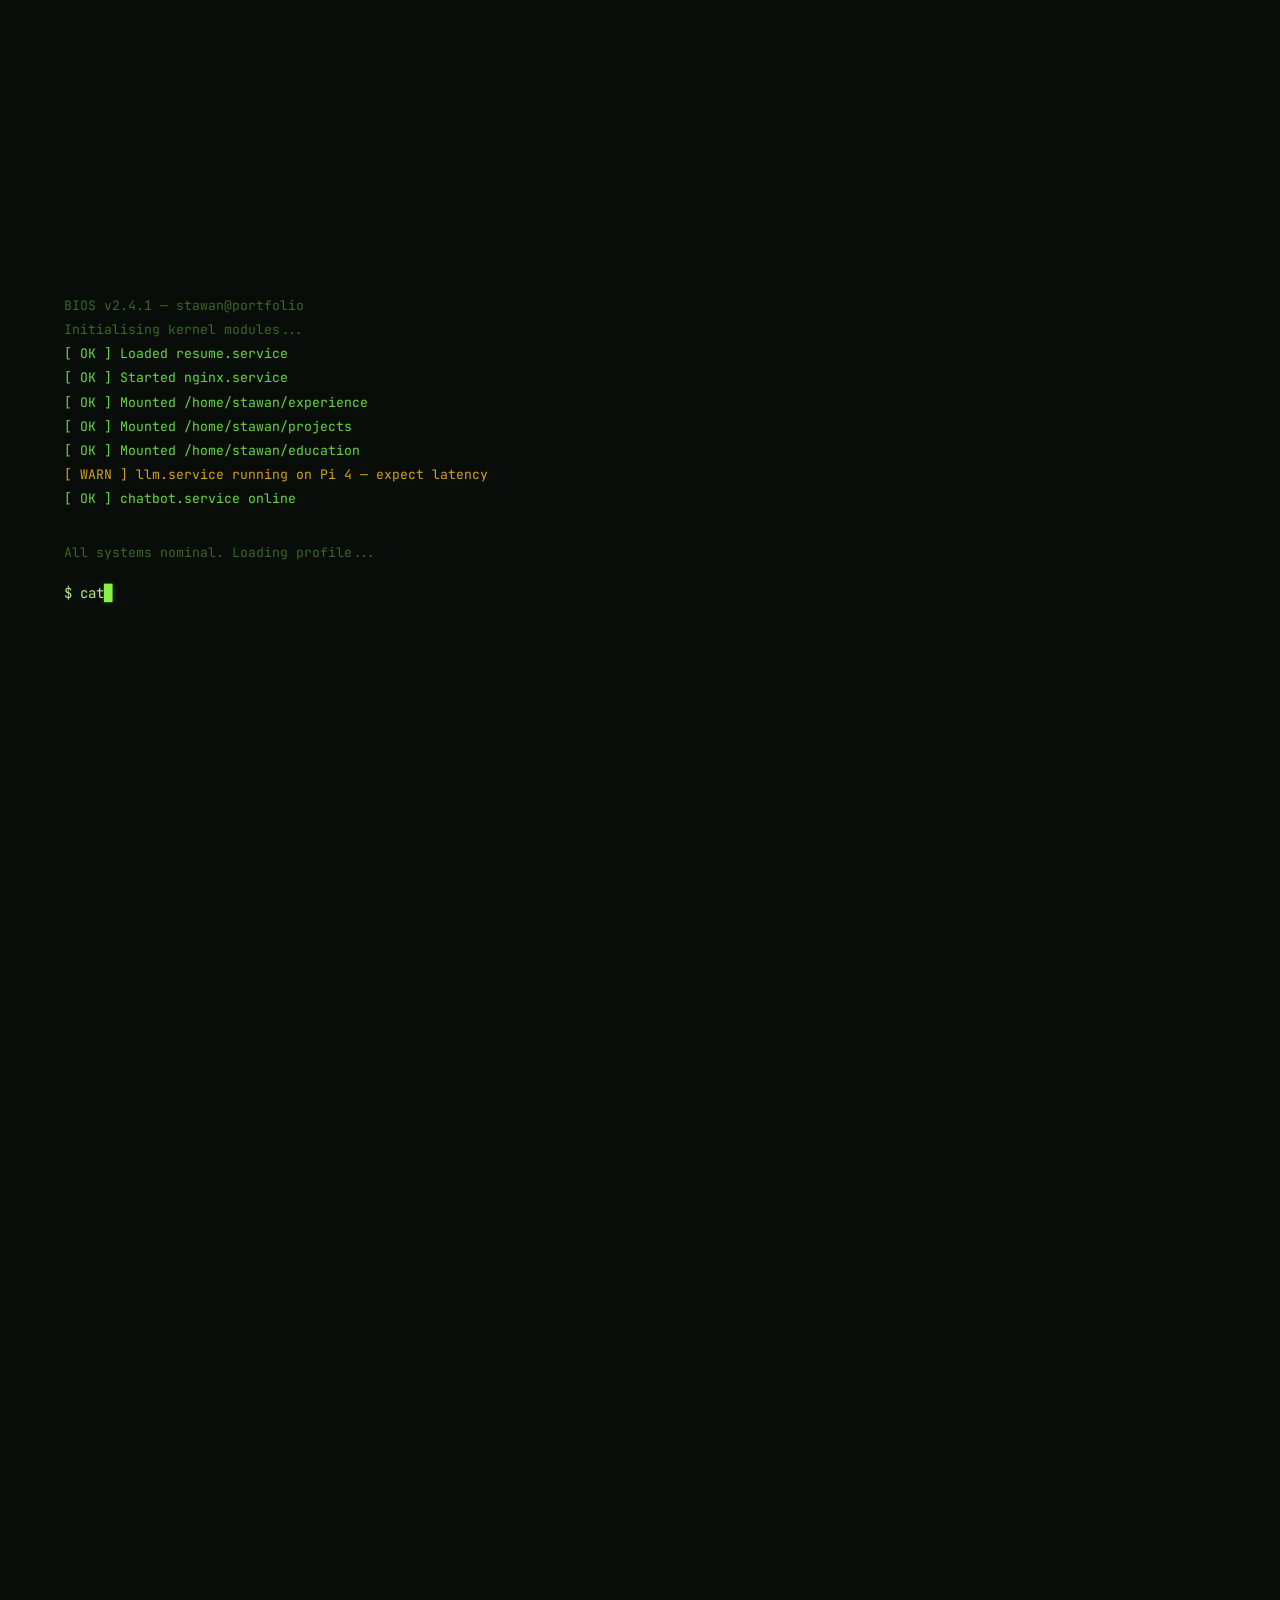
==== frontend/index.html @ a2d3ea99 "feat: re-add GitHub activity feed inside projects section" ====
<!DOCTYPE html>
<html lang="en">
  <head>
    <meta charset="UTF-8" />
    <meta name="viewport" content="width=device-width, initial-scale=1.0" />
    <title>Stawan Kulkarni - Automotive Software Engineer</title>
    <link rel="stylesheet" href="styles.css" />
    <link rel="icon" href="favicon.ico" sizes="32x32" />
    <link rel="icon" href="favicon.svg" type="image/svg+xml" />
    <script async src="https://www.googletagmanager.com/gtag/js?id=G-S8FDWEFYGB"></script>
    <script>
      window.dataLayer = window.dataLayer || [];
      function gtag(){dataLayer.push(arguments);}
      gtag('js', new Date());
      gtag('config', 'G-S8FDWEFYGB');
    </script>
  </head>
  <body>

    <div class="theme-toggle" onclick="toggleTheme()" title="Toggle theme">
      <span class="icon">☀️</span>
    </div>
    <div class="language-toggle">
      <button type="button" data-lang-btn="en" onclick="setLanguage('en')">EN</button>
      <span>|</span>
      <button type="button" data-lang-btn="de" onclick="setLanguage('de')">DE</button>
    </div>

    <!-- BOOT SEQUENCE OVERLAY -->
    <div class="boot-overlay" id="boot-overlay">
      <div class="boot-lines" id="boot-lines"></div>
      <div class="boot-prompt" id="boot-prompt"></div>
    </div>

    <!-- MAIN CONTENT — rendered by JS from JSON -->
    <div class="container" id="main-container" style="visibility:hidden"></div>

    <!-- CHATBOT -->
    <button class="chatbot-toggle" id="chatbot-toggle" onclick="toggleChat()" style="visibility:hidden"></button>
    <div class="chatbot" id="chatbot-panel">
      <div class="chatbot-header">
        <span id="chatbot-title"></span>
        <button class="chatbot-close" onclick="toggleChat()" title="Close">✕</button>
      </div>
      <div class="chatbot-messages" id="chat-messages"></div>
      <form id="chat-form">
        <input type="text" id="chat-input" autocomplete="off" required />
        <button type="submit" id="chat-submit">Send</button>
      </form>
      <div class="chatbot-footer" id="chatbot-footer"></div>
    </div>

    <script>
      // ── State ──────────────────────────────────────────────────────────────
      let currentLang = 'en'
      const cache = {}

      // ── Theme ──────────────────────────────────────────────────────────────
      function toggleTheme() {
        const html = document.documentElement
        const icon = document.querySelector(".theme-toggle .icon")
        const isDark = html.getAttribute("data-theme") === "dark"
        if (isDark) {
          html.removeAttribute("data-theme")
          icon.textContent = "🌙"
          localStorage.setItem("theme", "light")
        } else {
          html.setAttribute("data-theme", "dark")
          icon.textContent = "☀️"
          localStorage.setItem("theme", "dark")
        }
      }

      function loadTheme() {
        const saved = localStorage.getItem("theme")
        const icon  = document.querySelector(".theme-toggle .icon")
        if (saved === "light") {
          document.documentElement.removeAttribute("data-theme")
          icon.textContent = "🌙"
        } else {
          document.documentElement.setAttribute("data-theme", "dark")
          icon.textContent = "☀️"
        }
      }

      // ── JSON loader ────────────────────────────────────────────────────────
      async function loadData(lang) {
        if (cache[lang]) return cache[lang]
        try {
          const res = await fetch(`${lang}.json`)
          if (!res.ok) throw new Error(`HTTP ${res.status}`)
          const data = await res.json()
          cache[lang] = data
          return data
        } catch (err) {
          console.error(`Failed to load ${lang}.json:`, err)
          document.getElementById("main-container").innerHTML = `
            <div style="padding:2rem;font-family:monospace;color:#68d83e;">
              <p style="color:#d4a017;">[ ERROR ] failed to load ${lang}.json</p>
              <p style="opacity:0.6;margin-top:0.5rem;">${err.message}</p>
              <p style="opacity:0.5;margin-top:1rem;font-size:0.8rem;">
                Make sure en.json and de.json are in the same folder as index.html<br>
                and served via a web server (not opened as file://)
              </p>
            </div>`
          document.getElementById("main-container").style.visibility = ""
          document.getElementById("boot-overlay").style.display = "none"
          return null
        }
      }

      // ── Renderers ──────────────────────────────────────────────────────────
      function renderHeader(d) {
        const h = d.header
        return `
        <header class="header fade-in">
          <div class="uptime-line" id="uptime-line">${h.uptime} <span id="uptime-out"></span></div>
          <div class="avatar">
            <img src="photo.jpg" alt="${h.name}" />
          </div>
          <h1 class="name">${h.name}</h1>
          <p class="title">${h.title}</p>
          <p class="location">${h.location}</p>
          <div class="contact-links">
            <div class="contact-row contact-row--primary">
              <a href="mailto:${h.contact.email}" class="contact-link">mail: ${h.contact.email}</a>
              <a href="${h.contact.linkedin_url}" target="_blank" class="contact-link">${h.contact.linkedin_label}</a>
              <a href="${h.contact.github_url}" target="_blank" class="contact-link">${h.contact.github_label}</a>
            </div>
            <div class="contact-row contact-row--secondary">
              <a href="tel:${h.contact.phone_de.replace(/\s/g,'')}" class="contact-link">tel: ${h.contact.phone_de}</a>
              <a href="tel:${h.contact.phone_in.replace(/\s/g,'')}" class="contact-link">tel: ${h.contact.phone_in}</a>
            </div>
          </div>
        </header>`
      }

      function renderAbout(d) {
        const a = d.about
        return `
        <section class="section fade-in stagger-1">
          <h2 class="section-title">[ ${d.sections.about} ]</h2>
          <div class="card">
            <div class="about-lines">
              <div class="about-line"><span class="about-key">role</span><span class="about-val">${a.role}</span></div>
              <div class="about-line"><span class="about-key">stack</span><span class="about-val">${a.stack}</span></div>
              <div class="about-line"><span class="about-key">exp</span><span class="about-val">${a.exp}</span></div>
              <div class="about-line"><span class="about-key">currently</span><span class="about-val">${a.current}</span></div>
            </div>
          </div>
        </section>`
      }

      function renderExperience(d) {
        const cards = d.experience.map(job => `
          <div class="card">
            <div class="card-header">
              <h3 class="card-title">${job.title}</h3>
              <p class="card-subtitle">${job.company}</p>
            </div>
            <p class="card-meta">${job.period}</p>
            <ul class="card-bullets">
              ${job.bullets.map(b => `<li>${b}</li>`).join('\n')}
            </ul>
          </div>`).join('\n')
        return `
        <section class="section fade-in stagger-2">
          <h2 class="section-title">[ ${d.sections.experience} ]</h2>
          ${cards}
        </section>`
      }

      function renderProjects(d) {
        const cards = d.projects.map(p => {
          const links = p.links.map(l =>
            `<a href="${l.url}" class="project-link"${l.url.startsWith('http') ? ' target="_blank"' : ''}>${l.label}</a>`
          ).join('\n')
          return `
          <div class="card">
            <h3 class="card-title">${p.title}</h3>
            <p class="card-meta">${p.stack}</p>
            <p class="card-description">${p.description}</p>
            <div class="project-links">${links}</div>
          </div>`
        }).join('\n')
        return `
        <section class="section fade-in stagger-3">
          <h2 class="section-title">[ ${d.sections.projects} ]</h2>
          ${cards}
          <div class="gh-activity-inline">
            <div class="gh-activity-divider">── recent activity ──</div>
            <div class="gh-log" id="gh-log">
              <span class="gh-loading">fetching activity...</span>
            </div>
            <div class="gh-status-row">
              <span class="gh-status" id="gh-status"></span>
            </div>
          </div>
        </section>`
      }

      function renderSkills(d) {
        const groups = d.skills.map(g => `
          <div class="skill-group">
            <div class="skill-group-label">${g.group}</div>
            <div class="skills-grid">
              ${g.items.map(i => `<div class="skill-item">${i}</div>`).join('\n')}
            </div>
          </div>`).join('\n')
        return `
        <section class="section fade-in stagger-4">
          <h2 class="section-title">[ ${d.sections.skills} ]</h2>
          <div class="skills-groups">${groups}</div>
        </section>`
      }

      function renderEducation(d) {
        const cards = d.education.map(e => {
          const links = e.links.length
            ? `<div class="project-links">${e.links.map(l => `<a href="${l.url}" class="project-link">${l.label}</a>`).join('')}</div>`
            : ''
          return `
          <div class="card">
            <h3 class="card-title">${e.degree}</h3>
            <p class="card-subtitle">${e.school}</p>
            <p class="card-meta">${e.period}</p>
            <p class="card-description">${e.description}</p>
            ${links}
          </div>`
        }).join('\n')
        return `
        <section class="section fade-in stagger-5">
          <h2 class="section-title">[ ${d.sections.education} ]</h2>
          ${cards}
        </section>`
      }

      function renderEof() {
        return `
        <div class="eof-line fade-in stagger-5">
          <span>-- end of file --</span>
          <span class="eof-exit">[exit 0]</span>
        </div>`
      }

      function renderChatbot(d) {
        const cb = d.chatbot
        const toggle = document.getElementById("chatbot-toggle")
        toggle.innerHTML = `<span class="chatbot-toggle-label">${cb.toggle_label}</span>`
        document.getElementById("chatbot-title").textContent  = cb.header
        document.getElementById("chat-input").placeholder     = cb.placeholder
        document.getElementById("chatbot-footer").textContent = cb.footer
      }

      // ── Full render ────────────────────────────────────────────────────────
      function render(data) {
        document.getElementById("main-container").innerHTML = `
          ${renderHeader(data)}
          ${renderAbout(data)}
          ${renderExperience(data)}
          ${renderProjects(data)}
          ${renderSkills(data)}
          ${renderEducation(data)}
          ${renderEof()}
        `
        renderChatbot(data)
        updateLangButtons()
        startUptimeClock()
        loadGitHubActivity("stawank")
      }

      function startUptimeClock() {
        const el = document.getElementById("uptime-out")
        if (!el) return
        const start = Date.now()
        const fmt = (n) => String(n).padStart(2, "0")
        const tick = () => {
          const s = Math.floor((Date.now() - start) / 1000)
          const h = Math.floor(s / 3600)
          const m = Math.floor((s % 3600) / 60)
          const sec = s % 60
          const now = new Date()
          el.textContent = `${now.toLocaleTimeString()} up ${fmt(h)}:${fmt(m)}:${fmt(sec)}, load avg: 0.42`
        }
        tick()
        setInterval(tick, 1000)
      }

      // ── Language ───────────────────────────────────────────────────────────
      async function setLanguage(lang) {
        currentLang = lang
        localStorage.setItem("lang", lang)
        document.documentElement.setAttribute("lang", lang)
        const data = await loadData(lang)
        render(data)
      }

      function updateLangButtons() {
        document.querySelectorAll("[data-lang-btn]").forEach(btn => {
          btn.classList.toggle("active", btn.getAttribute("data-lang-btn") === currentLang)
        })
      }

      // ── Chatbot toggle ─────────────────────────────────────────────────────
      let chatOpen = false

      function toggleChat() {
        chatOpen = !chatOpen
        const panel  = document.getElementById("chatbot-panel")
        const toggle = document.getElementById("chatbot-toggle")
        panel.classList.toggle("chatbot-open", chatOpen)
        toggle.classList.toggle("chatbot-toggle-active", chatOpen)
        if (chatOpen) {
          toggle.classList.add("chatbot-toggle-seen")
          document.getElementById("chat-input").focus()
        }
      }

      // ── Chat streaming ─────────────────────────────────────────────────────
      async function sendStreamingMessage(question) {
        const container = document.getElementById("chat-messages")
        const submitBtn = document.getElementById("chat-submit")

        const userDiv = document.createElement("div")
        userDiv.className = "chat-message chat-message-user"
        userDiv.textContent = question
        container.appendChild(userDiv)

        submitBtn.disabled = true
        submitBtn.textContent = "..."

        const botDiv = document.createElement("div")
        botDiv.className = "chat-message chat-message-assistant"
        botDiv.textContent = "▍"
        container.appendChild(botDiv)
        container.scrollTop = container.scrollHeight

        try {
          const res = await fetch("/chat/stream", {
            method: "POST",
            headers: { "Content-Type": "application/json" },
            body: JSON.stringify({ question }),
          })
          if (!res.ok) throw new Error("Server error")

          const reader  = res.body.getReader()
          const decoder = new TextDecoder()
          let fullText  = ""

          while (true) {
            const { done, value } = await reader.read()
            if (done) break
            const lines = decoder.decode(value).split("\n")
            for (const line of lines) {
              if (!line.startsWith("data: ")) continue
              const data = line.slice(6).trim()
              if (data === "[DONE]") break
              try {
                const parsed = JSON.parse(data)
                fullText += parsed.token
                botDiv.textContent = fullText + "▍"
                container.scrollTop = container.scrollHeight
              } catch {}
            }
          }
          botDiv.textContent = fullText || "I don't have that information."
        } catch (err) {
          botDiv.textContent = "Could not reach the chatbot backend."
          console.error(err)
        }

        submitBtn.disabled = false
        submitBtn.textContent = "Send"
        container.scrollTop = container.scrollHeight
      }

      // ── GitHub Activity ────────────────────────────────────────────────────
      const GH_TYPE = {
        PushEvent:              { tag: "push",    label: "pushed"       },
        PullRequestEvent:       { tag: "pr",      label: "pull-request" },
        IssuesEvent:            { tag: "issue",   label: "issue"        },
        ForkEvent:              { tag: "fork",    label: "forked"       },
        WatchEvent:             { tag: "star",    label: "starred"      },
        CreateEvent:            { tag: "create",  label: "created"      },
        ReleaseEvent:           { tag: "release", label: "released"     },
        IssueCommentEvent:      { tag: "comment", label: "commented"    },
        PullRequestReviewEvent: { tag: "pr",      label: "reviewed-pr"  },
        DeleteEvent:            { tag: "delete",  label: "deleted"      },
      }

      function ghTimeAgo(iso) {
        const s = Math.floor((Date.now() - new Date(iso)) / 1000)
        if (s < 60)    return s + "s ago"
        if (s < 3600)  return Math.floor(s / 60) + "m ago"
        if (s < 86400) return Math.floor(s / 3600) + "h ago"
        return Math.floor(s / 86400) + "d ago"
      }

      function ghDescribe(e) {
        const t    = GH_TYPE[e.type] || { tag: "event", label: e.type.replace("Event", "").toLowerCase() }
        const repo = e.repo.name.split("/")[1]
        let detail = ""
        if (e.type === "PushEvent") {
          const n      = e.payload.commits?.length ?? 0
          const branch = e.payload.ref ? e.payload.ref.replace("refs/heads/", "") : ""
          const commits = n > 0 ? n + " commit" + (n !== 1 ? "s" : "") + " → " : ""
          detail = commits + (branch ? branch + " → " : "")
        } else if (e.type === "CreateEvent") {
          const ref = e.payload.ref || ""
          detail = (e.payload.ref_type || "") + (ref ? " " + ref : "") + " → "
        } else if (e.type === "ForkEvent") {
          detail = "from → "
        } else {
          detail = "→ "
        }
        return { tag: t.tag, label: t.label, detail, repo }
      }

      async function loadGitHubActivity(username) {
        const log    = document.getElementById("gh-log")
        const status = document.getElementById("gh-status")
        if (!log) return

        if (location.protocol === "file:") {
          log.innerHTML = `<div class="gh-line"><span class="gh-ts">[ local ]</span><span class="gh-badge gh-badge--event">info</span><span class="gh-detail">serve via <span class="gh-repo">http://</span> to load live activity</span></div>`
          if (status) status.textContent = "unavailable on file://"
          return
        }

        try {
          const res = await fetch(
            `https://api.github.com/users/${username}/events/public?per_page=10`,
            { headers: { Accept: "application/vnd.github+json" } }
          )
          if (!res.ok) throw new Error("HTTP " + res.status)
          const events = await res.json()
          const top5   = Array.isArray(events) ? events.slice(0, 5) : []

          if (!top5.length) {
            log.innerHTML = `<span class="gh-loading">no public events found</span>`
            return
          }

          log.innerHTML = top5.map(e => {
            const { tag, label, detail, repo } = ghDescribe(e)
            return `<div class="gh-line">
              <span class="gh-ts">[ ${ghTimeAgo(e.created_at)} ]</span>
              <span class="gh-badge gh-badge--${tag}">${label}</span>
              <span class="gh-detail">${detail}<span class="gh-repo">${repo}</span></span>
            </div>`
          }).join("")

          if (status) {
            const now = new Date()
            status.textContent = "synced at " + now.toLocaleTimeString([], { hour: "2-digit", minute: "2-digit" })
          }
        } catch (err) {
          if (log) log.innerHTML = `<span class="gh-loading">could not load — ${err.message}</span>`
        }

        setTimeout(() => loadGitHubActivity(username), 3 * 60 * 1000)
      }

      // ── Boot sequence ──────────────────────────────────────────────────────
      function runBootSequence(bootData) {
        if (sessionStorage.getItem("booted")) {
          document.getElementById("boot-overlay").style.display = "none"
          document.getElementById("main-container").style.visibility = ""
          document.getElementById("chatbot-toggle").style.visibility = ""
          return
        }

        const overlay  = document.getElementById("boot-overlay")
        const linesEl  = document.getElementById("boot-lines")
        const promptEl = document.getElementById("boot-prompt")

        bootData.lines.forEach(({ text, color }, i) => {
          setTimeout(() => {
            if (text === "") { linesEl.appendChild(document.createElement("br")); return }
            const line = document.createElement("div")
            line.className = `boot-line boot-line--${color}`
            line.textContent = text
            linesEl.appendChild(line)
            overlay.scrollTop = overlay.scrollHeight
          }, i * 160)
        })

        const promptDelay = bootData.lines.length * 160 + 200
        setTimeout(() => {
          let i = 0
          const prompt = bootData.prompt
          promptEl.textContent = ""
          const cursor = document.createElement("span")
          cursor.className = "boot-cursor"
          cursor.textContent = "█"
          promptEl.appendChild(cursor)

          const type = () => {
            if (i < prompt.length) {
              cursor.before(prompt[i])
              i++
              setTimeout(type, 45)
            } else {
              setTimeout(() => {
                overlay.classList.add("boot-overlay--done")
                setTimeout(() => {
                  overlay.style.display = "none"
                  document.getElementById("main-container").style.visibility = ""
                  document.getElementById("chatbot-toggle").style.visibility = ""
                  sessionStorage.setItem("booted", "1")
                }, 600)
              }, 400)
            }
          }
          type()
        }, promptDelay)
      }

      // ── Init ───────────────────────────────────────────────────────────────
      document.addEventListener("DOMContentLoaded", async () => {
        loadTheme()

        const lang = localStorage.getItem("lang") || "en"
        currentLang = lang
        document.documentElement.setAttribute("lang", lang)

        const data = await loadData(lang)
        if (!data) return
        render(data)

        const form  = document.getElementById("chat-form")
        const input = document.getElementById("chat-input")
        if (form && input) {
          form.addEventListener("submit", async e => {
            e.preventDefault()
            const q = input.value.trim()
            if (!q) return
            input.value = ""
            await sendStreamingMessage(q)
          })
        }

        runBootSequence(data.boot)
      })
    </script>
  </body>
</html>
---- frontend/styles.css ----
@import url("https://fonts.googleapis.com/css2?family=JetBrains+Mono:ital,wght@0,300;0,400;0,500;0,600;0,700;1,400&display=swap");

* { margin: 0; padding: 0; box-sizing: border-box; }

:root {
  --bg:           #f4f5f0;
  --bg-raised:    #ffffff;
  --bg-sunken:    #eaebe5;
  --bg-chrome:    #ddddd5;
  --text-hi:      #181810;
  --text-md:      #383828;
  --text-lo:      #808068;
  --border:       #ccccbc;
  --border-hi:    #9a9a88;
  --green:        #2a6e2a;
  --green-dim:    #3a8a3a;
  --green-bg:     rgba(42,110,42,0.07);
  --cursor:       #2a6e2a;
  --prompt:       #2a6e2a;
  --shadow-sm:    0 1px 4px rgba(0,0,0,0.08);
  --shadow-md:    0 4px 24px rgba(0,0,0,0.11);
  --t:            all 0.25s ease;
  --scanline:     rgba(0,0,0,0.02);
}

[data-theme="dark"] {
  --bg:           #090d09;
  --bg-raised:    #0e140e;
  --bg-sunken:    #060a06;
  --bg-chrome:    #040804;
  --text-hi:      #b8e890;
  --text-md:      #78b855;
  --text-lo:      #386825;
  --border:       #183016;
  --border-hi:    #2c5025;
  --green:        #68d83e;
  --green-dim:    #48a828;
  --green-bg:     rgba(104,216,62,0.07);
  --cursor:       #86f045;
  --prompt:       #68d83e;
  --shadow-sm:    0 1px 4px rgba(0,0,0,0.7);
  --shadow-md:    0 4px 32px rgba(0,0,0,0.9);
  --scanline:     rgba(0,0,0,0.2);
}

@keyframes blink   { 0%,49%{opacity:1} 50%,100%{opacity:0} }
@keyframes fadeUp  { from{opacity:0;transform:translateY(10px)} to{opacity:1;transform:translateY(0)} }
@keyframes flicker {
  0%,100%{opacity:1}
  92%{opacity:1} 93%{opacity:.97} 94%{opacity:1}
  97%{opacity:.98} 98%{opacity:1}
}

html { scroll-behavior: smooth; }

body {
  font-family: "JetBrains Mono", "Courier New", monospace;
  background: var(--bg);
  color: var(--text-hi);
  font-size: 15px;
  line-height: 1.75;
  min-height: 100vh;
  transition: background 0.3s ease, color 0.3s ease;
}

[data-theme="dark"] body { animation: flicker 12s infinite; }

[data-theme="dark"] h1, [data-theme="dark"] h2, [data-theme="dark"] h3,
[data-theme="dark"] p, [data-theme="dark"] a, [data-theme="dark"] span,
[data-theme="dark"] button, [data-theme="dark"] label, [data-theme="dark"] small,
[data-theme="dark"] .name, [data-theme="dark"] .title, [data-theme="dark"] .location,
[data-theme="dark"] .card-title, [data-theme="dark"] .card-subtitle,
[data-theme="dark"] .card-meta, [data-theme="dark"] .card-description,
[data-theme="dark"] .about-text, [data-theme="dark"] .section-title,
[data-theme="dark"] .contact-link, [data-theme="dark"] .skill-item,
[data-theme="dark"] .project-link, [data-theme="dark"] .chat-message,
[data-theme="dark"] #chat-input {
  text-shadow: 0 0 8px rgba(104,216,62,0.2);
}

body::before {
  content: "";
  position: fixed;
  inset: 0;
  background: repeating-linear-gradient(
    0deg,
    var(--scanline) 0px,
    var(--scanline) 1px,
    transparent 1px,
    transparent 4px
  );
  pointer-events: none;
  z-index: 1;
  animation: flicker 8s infinite;
}

.container {
  max-width: 760px;
  margin: 2rem auto;
  padding: 0;
  border: 1px solid var(--border-hi);
  border-radius: 8px;
  overflow: hidden;
  box-shadow: var(--shadow-md), 0 0 0 1px var(--border), 0 0 60px rgba(168,192,96,0.05);
  position: relative;
  z-index: 1;
}

[data-theme="dark"] .container {
  box-shadow: var(--shadow-md), 0 0 0 1px var(--border), 0 0 60px rgba(106,216,64,0.06);
}

.container::before {
  content: "● ● ●   stawan@portfolio: ~/resume";
  display: block;
  background: var(--bg-chrome);
  color: var(--text-lo);
  font-size: 0.72rem;
  letter-spacing: 0.08em;
  padding: 0.55rem 1rem;
  border-bottom: 1px solid var(--border);
  text-align: center;
}

.container > * {
  padding: 2.25rem 2.5rem;
}

.theme-toggle {
  position: fixed;
  top: 1.25rem;
  right: 1.25rem;
  background: var(--bg-raised);
  border: 1px solid var(--border);
  border-radius: 4px;
  width: 36px;
  height: 36px;
  display: flex;
  align-items: center;
  justify-content: center;
  cursor: pointer;
  z-index: 10000;
  opacity: 0.75;
  transition: opacity 0.2s, border-color 0.2s;
  box-shadow: var(--shadow-sm);
}
.theme-toggle:hover { opacity: 1; border-color: var(--green); }
.theme-toggle .icon { font-size: 14px; }

.language-toggle {
  position: fixed;
  top: 4rem;
  right: 1.25rem;
  background: var(--bg-raised);
  border: 1px solid var(--border);
  border-radius: 4px;
  height: 36px;
  padding: 0 0.6rem;
  display: flex;
  align-items: center;
  gap: 0.25rem;
  z-index: 10000;
  box-shadow: var(--shadow-sm);
}
.language-toggle button {
  font-family: "JetBrains Mono", monospace;
  font-size: 0.72rem;
  font-weight: 600;
  letter-spacing: 0.1em;
  border: none;
  background: transparent;
  color: var(--text-lo);
  cursor: pointer;
  transition: color 0.15s;
  padding: 0 0.1rem;
}
.language-toggle button.active { color: var(--green); }
.language-toggle button:hover:not(.active) { color: var(--text-md); }
.language-toggle span { color: var(--border-hi); font-size: 0.65rem; }

.uptime-line {
  font-size: 0.7rem;
  color: var(--text-lo);
  letter-spacing: 0.04em;
  margin-bottom: 1.5rem;
  width: 100%;
  text-align: left;
  opacity: 0.7;
}
#uptime-out {
  color: var(--green);
  opacity: 0.8;
}

.header {
  margin-bottom: 2.5rem;
  display: flex;
  flex-direction: column;
  align-items: center;
  text-align: center;
}

.avatar {
  width: 96px;
  height: 96px;
  border-radius: 50%;
  border: 1px solid var(--border-hi);
  overflow: hidden;
  margin-bottom: 1.25rem;
  background: var(--bg-sunken);
  transition: border-color 0.2s, box-shadow 0.2s;
  position: relative;
  z-index: 10;
  isolation: isolate;
}
.avatar img {
  width: 100%; height: 100%;
  object-fit: cover; display: block;
  filter: none;
  position: relative;
  z-index: 10;
}
.avatar:hover { border-color: var(--green); box-shadow: 0 0 16px rgba(168,192,96,0.25); }
[data-theme="dark"] .avatar:hover { box-shadow: 0 0 16px rgba(106,216,64,0.3); }

.name {
  font-size: 1.1rem;
  font-weight: 500;
  color: var(--text-hi);
  letter-spacing: 0.03em;
  margin-bottom: 0.3rem;
  line-height: 1.4;
}
.name::after {
  content: "█";
  color: var(--cursor);
  font-size: 0.95rem;
  margin-left: 3px;
  vertical-align: middle;
  animation: blink 1s step-end infinite;
}

.title {
  font-size: 0.78rem;
  font-weight: 400;
  color: var(--green);
  letter-spacing: 0.05em;
  margin-bottom: 0.3rem;
  opacity: 0.8;
}
.title::before { content: "// "; opacity: 0.5; }

.location {
  font-size: 0.75rem;
  color: var(--text-lo);
  margin-bottom: 1.4rem;
  letter-spacing: 0.05em;
}
.location::before { content: "> "; color: var(--prompt); }

.eof-line {
  display: flex;
  justify-content: space-between;
  align-items: center;
  padding: 0.6rem 0 0.25rem 0;
  font-size: 0.68rem;
  color: var(--text-lo);
  letter-spacing: 0.08em;
  opacity: 0.5;
  font-family: "JetBrains Mono", monospace;
}
.eof-exit { color: var(--green); opacity: 0.7; }

.contact-links {
  display: flex;
  flex-direction: column;
  gap: 0.4rem;
  align-items: center;
}

.contact-row {
  display: flex;
  flex-wrap: wrap;
  justify-content: center;
  gap: 0.4rem;
}

.contact-row--secondary .contact-link {
  opacity: 0.65;
  font-size: 0.7rem;
}
.contact-row--secondary .contact-link:hover { opacity: 1; }

.contact-link {
  font-size: 0.75rem;
  color: var(--text-md);
  text-decoration: none;
  padding: 0.25rem 0.65rem;
  border: 1px solid var(--border-hi);
  border-radius: 2px;
  background: var(--bg-sunken);
  display: inline-flex;
  align-items: center;
  gap: 0.3rem;
  transition: var(--t);
  letter-spacing: 0.03em;
}
.contact-link:hover {
  border-color: var(--green);
  color: var(--green);
  background: var(--green-bg);
}

.section { margin-bottom: 3rem; }

.section-title {
  font-size: 0.78rem;
  font-weight: 600;
  letter-spacing: 0.04em;
  color: var(--green);
  margin-bottom: 1.25rem;
  display: flex;
  align-items: center;
  gap: 0.4rem;
  padding: 0.35rem 0;
  border-bottom: 1px solid var(--border);
  text-shadow: 0 0 10px rgba(168,192,96,0.35);
}
.section-title::before {
  content: "[";
  color: var(--text-lo);
  font-weight: 400;
  font-size: 0.82rem;
}
.section-title::after {
  content: "]";
  color: var(--text-lo);
  font-weight: 400;
  font-size: 0.82rem;
}

.card {
  background: var(--bg-raised);
  border: 1px solid var(--border);
  border-left: 2px solid var(--border);
  border-radius: 2px;
  padding: 1.1rem 1.25rem;
  margin-bottom: 1rem;
  transition: var(--t);
  position: relative;
}
.card:hover {
  border-left-color: var(--green);
  background: color-mix(in srgb, var(--green-bg) 50%, var(--bg-raised));
}

.card-header { margin-bottom: 0.5rem; }

.card-title {
  font-size: 1rem;
  font-weight: 700;
  color: var(--text-hi);
  margin-bottom: 0.2rem;
  letter-spacing: 0.01em;
}

.card-subtitle {
  font-size: 0.78rem;
  color: var(--text-lo);
  margin-bottom: 0;
  font-style: normal;
  letter-spacing: 0.03em;
  opacity: 0.8;
}

.card-meta {
  font-size: 0.68rem;
  color: var(--text-lo);
  letter-spacing: 0.08em;
  margin-bottom: 0.75rem;
  opacity: 0.6;
}
.card-meta::before { content: "[ "; }
.card-meta::after  { content: " ]"; }

.card-description {
  font-size: 0.85rem;
  color: var(--text-md);
  line-height: 1.8;
}

.card-bullets {
  list-style: none;
  padding: 0;
  margin: 0.5rem 0 0 0;
  display: flex;
  flex-direction: column;
  gap: 0.65rem;
}
.card-bullets li {
  position: relative;
  padding-left: 1.4rem;
  font-size: 0.85rem;
  line-height: 1.65;
  color: var(--text-md);
}
.card-bullets li::before {
  content: ">";
  position: absolute;
  left: 0;
  color: var(--green);
  font-weight: 600;
  font-size: 0.8rem;
}

.skills-groups {
  display: flex;
  flex-direction: column;
  gap: 1.5rem;
}

.skill-group-label {
  font-family: "JetBrains Mono", monospace;
  font-size: 0.7rem;
  color: var(--text-lo);
  letter-spacing: 0.12em;
  margin-bottom: 0.4rem;
  opacity: 0.8;
}

.skills-grid {
  display: flex;
  flex-wrap: wrap;
  gap: 0.25rem 1.25rem;
}

.skill-item {
  font-size: 0.82rem;
  color: var(--text-md);
  background: none;
  border: none;
  border-radius: 0;
  padding: 0;
  display: inline-flex;
  align-items: center;
  gap: 0.3rem;
  cursor: default;
  transition: color 0.15s;
  letter-spacing: 0.03em;
}
.skill-item::before {
  content: "$";
  color: var(--prompt);
  font-size: 0.72rem;
  flex-shrink: 0;
  opacity: 0.6;
}
.skill-item:hover { color: var(--green); }

.project-links { display: flex; gap: 0.4rem; margin-top: 0.65rem; flex-wrap: wrap; }
.project-link {
  font-size: 0.72rem;
  letter-spacing: 0.1em;
  color: var(--green);
  border: 1px solid var(--green-dim);
  border-radius: 2px;
  padding: 0.15rem 0.55rem;
  text-decoration: none;
  transition: var(--t);
  display: inline-flex;
  align-items: center;
  gap: 0.2rem;
}
.project-link:hover {
  background: var(--green);
  color: var(--bg);
  text-shadow: none;
}

.about-lines {
  display: flex;
  flex-direction: column;
  gap: 0.6rem;
}

.about-line {
  display: flex;
  align-items: baseline;
  gap: 0;
  font-size: 0.85rem;
  line-height: 1.6;
}

.about-line::before {
  content: ">";
  color: var(--prompt);
  font-weight: 600;
  margin-right: 0.75rem;
  flex-shrink: 0;
}

.about-key {
  color: var(--text-lo);
  min-width: 6rem;
  flex-shrink: 0;
  letter-spacing: 0.04em;
}

.about-key::after {
  content: ":";
  margin-right: 0.75rem;
  opacity: 0.5;
}

.about-val {
  color: var(--text-md);
  line-height: 1.6;
}

.chatbot-toggle {
  position: fixed;
  bottom: 1.5rem;
  right: 1.5rem;
  z-index: 1000;
  display: flex;
  align-items: center;
  gap: 0.4rem;
  padding: 0.45rem 0.85rem;
  background: var(--bg-raised);
  color: var(--green);
  border: 1px solid var(--green);
  border-radius: 2px;
  font-family: "JetBrains Mono", monospace;
  font-size: 0.72rem;
  font-weight: 600;
  letter-spacing: 0.1em;
  cursor: pointer;
  box-shadow: 0 0 12px rgba(104,216,62,0.15), var(--shadow-sm);
  transition: background 0.15s ease, box-shadow 0.15s ease, color 0.15s ease;
}
.chatbot-toggle::before {
  content: "$";
  color: var(--prompt);
  font-size: 0.78rem;
  opacity: 0.8;
}
.chatbot-toggle:hover {
  background: var(--green);
  color: var(--bg);
  box-shadow: 0 0 20px rgba(104,216,62,0.3);
}
.chatbot-toggle:hover::before { color: var(--bg); }
.chatbot-toggle-active {
  background: var(--green-bg);
  color: var(--green);
}
.chatbot-toggle-icon { display: none; }
.chatbot-toggle-ping { display: none; }

.chatbot {
  position: fixed;
  right: 1.5rem;
  bottom: calc(52px + 1.5rem + 0.75rem);
  width: 320px;
  max-height: 52vh;
  display: flex;
  flex-direction: column;
  background: var(--bg-raised);
  border: 1px solid var(--border-hi);
  border-radius: 8px;
  box-shadow: var(--shadow-md), 0 0 30px rgba(168,192,96,0.06);
  overflow: hidden;
  z-index: 999;
  opacity: 0;
  pointer-events: none;
  transform: translateY(12px) scale(0.97);
  transition: opacity 0.22s ease, transform 0.22s ease;
}
[data-theme="dark"] .chatbot {
  box-shadow: var(--shadow-md), 0 0 30px rgba(106,216,64,0.07);
}
.chatbot.chatbot-open {
  opacity: 1;
  pointer-events: auto;
  transform: translateY(0) scale(1);
}

.chatbot-header {
  padding: 0.45rem 0.6rem 0.45rem 0.75rem;
  background: var(--bg-chrome);
  border-bottom: 1px solid var(--border);
  font-size: 0.7rem;
  font-weight: 500;
  color: var(--text-lo);
  letter-spacing: 0.08em;
  display: flex;
  align-items: center;
  justify-content: space-between;
  gap: 0.5rem;
}
.chatbot-header::before { content: "› "; color: var(--green); font-weight: 700; }

.chatbot-close {
  background: transparent;
  border: none;
  color: var(--text-lo);
  font-size: 0.75rem;
  cursor: pointer;
  padding: 0 0.2rem;
  line-height: 1;
  transition: color 0.15s;
  font-family: "JetBrains Mono", monospace;
  flex-shrink: 0;
}
.chatbot-close:hover { color: var(--text-hi); }

.chatbot-messages {
  flex: 1;
  padding: 0.6rem;
  overflow-y: auto;
  background: var(--bg-sunken);
}
.chatbot-messages::-webkit-scrollbar { width: 3px; }
.chatbot-messages::-webkit-scrollbar-thumb { background: var(--border-hi); }

.chat-message {
  font-size: 0.8rem;
  padding: 0.3rem 0;
  margin-bottom: 0.5rem;
  max-width: 100%;
  word-wrap: break-word;
  line-height: 1.6;
}
.chat-message-user { color: var(--green); }
.chat-message-user::before { content: "you › "; color: var(--prompt); font-weight: 700; }
.chat-message-assistant {
  color: var(--text-md);
  padding-left: 0.5rem;
  border-left: 1px solid var(--border-hi);
}
.chat-message-assistant::before { content: "sys › "; color: var(--text-lo); font-weight: 600; }

#chat-form {
  display: flex;
  padding: 0.4rem 0.6rem;
  border-top: 1px solid var(--border);
  background: var(--bg-raised);
  gap: 0.3rem;
  align-items: center;
}
#chat-form::before { content: "$"; font-size: 0.85rem; color: var(--prompt); flex-shrink: 0; }

#chat-input {
  flex: 1;
  border: none;
  padding: 0.15rem 0.25rem;
  font-size: 0.78rem;
  background: transparent;
  color: var(--text-hi);
  font-family: "JetBrains Mono", monospace;
  outline: none;
  caret-color: var(--cursor);
}
#chat-input::placeholder { color: var(--text-lo); opacity: 0.5; }

#chat-form button {
  font-family: "JetBrains Mono", monospace;
  font-size: 0.68rem;
  font-weight: 700;
  letter-spacing: 0.1em;
  border: 1px solid var(--border-hi);
  border-radius: 2px;
  padding: 0.15rem 0.5rem;
  background: transparent;
  color: var(--text-lo);
  cursor: pointer;
  transition: var(--t);
  text-transform: uppercase;
}
#chat-form button:hover { border-color: var(--green); color: var(--green); }

.chatbot-footer {
  padding: 0.2rem 0.75rem;
  font-size: 0.6rem;
  color: var(--text-lo);
  opacity: 0.5;
  letter-spacing: 0.06em;
  border-top: 1px solid var(--border);
  background: var(--bg-chrome);
  text-align: center;
}

.boot-overlay {
  position: fixed;
  inset: 0;
  background: var(--bg);
  z-index: 99999;
  display: flex;
  flex-direction: column;
  justify-content: center;
  padding: 3rem 4rem;
  overflow: hidden;
  transition: opacity 0.6s ease;
}

.boot-overlay--done {
  opacity: 0;
  pointer-events: none;
}

.boot-lines {
  display: flex;
  flex-direction: column;
  gap: 0.2rem;
  margin-bottom: 0.6rem;
}

.boot-line {
  font-family: "JetBrains Mono", monospace;
  font-size: 0.82rem;
  line-height: 1.6;
  opacity: 0;
  animation: bootFadeIn 0.15s ease forwards;
}

.boot-line--lo   { color: var(--text-lo); }
.boot-line--ok   { color: var(--green); }
.boot-line--warn { color: #b8860b; }
[data-theme="dark"] .boot-line--warn { color: #d4a017; }

.boot-prompt {
  font-family: "JetBrains Mono", monospace;
  font-size: 0.88rem;
  color: var(--text-hi);
  margin-top: 0.5rem;
  min-height: 1.4rem;
}

.boot-cursor {
  color: var(--cursor);
  animation: blink 1s step-end infinite;
  font-size: 0.88rem;
}

@keyframes bootFadeIn {
  from { opacity: 0; transform: translateX(-4px); }
  to   { opacity: 1; transform: translateX(0); }
}

.fade-in { opacity: 0; animation: fadeUp 0.4s ease-out forwards; }
.stagger-1 { animation-delay: 0.06s; }
.stagger-2 { animation-delay: 0.13s; }
.stagger-3 { animation-delay: 0.21s; }
.stagger-4 { animation-delay: 0.29s; }
.stagger-5 { animation-delay: 0.37s; }

::-webkit-scrollbar { width: 4px; }
::-webkit-scrollbar-track { background: transparent; }
::-webkit-scrollbar-thumb { background: var(--border-hi); }
::-webkit-scrollbar-thumb:hover { background: var(--green); }
::selection { background: var(--green); color: var(--bg); text-shadow: none; }

/* ════════════════════════════════
   MOBILE
   ════════════════════════════════ */
@media (max-width: 700px) {
  .container { margin: 0; border-radius: 0; border-left: none; border-right: none; }
  .container > * { padding: 1.25rem; }
  .name { font-size: 1.4rem; }
  .avatar { width: 82px; height: 82px; }
  .contact-links { align-items: center; }
  .contact-row { flex-direction: column; align-items: center; }
  .skills-grid { grid-template-columns: repeat(2, 1fr); }
  .chatbot { width: calc(100vw - 2rem); right: 1rem; bottom: calc(52px + 1rem + 0.75rem); }
  .chatbot-toggle { right: 1rem; bottom: 1rem; }
}

/* ════════════════════════════════
   WIDE SCREEN — pin chatbot to
   right edge of 760px container
   ════════════════════════════════ */
@media (min-width: 820px) {
  .chatbot-toggle  { right: calc(50% - 380px); }
  .chatbot         { right: calc(50% - 380px); }
  .theme-toggle    { right: calc(50% - 438px); }
  .language-toggle { right: calc(50% - 438px); }
}

/* ════════════════════════════════
   GITHUB ACTIVITY — inline in projects
   ════════════════════════════════ */
.gh-activity-inline {
  margin-top: 0.5rem;
  padding: 1rem 1.25rem 0.75rem;
  border: 1px solid var(--border);
  border-left: 2px solid var(--border-hi);
  border-radius: 2px;
  background: var(--bg-sunken);
}

.gh-activity-divider {
  font-size: 0.68rem;
  color: var(--text-lo);
  letter-spacing: 0.1em;
  margin-bottom: 0.75rem;
  opacity: 0.6;
}

.gh-loading {
  font-size: 0.72rem;
  color: var(--text-lo);
  opacity: 0.5;
  letter-spacing: 0.04em;
}

.gh-log {
  display: flex;
  flex-direction: column;
  gap: 0;
}

.gh-line {
  display: flex;
  align-items: baseline;
  gap: 0.6rem;
  font-family: "JetBrains Mono", monospace;
  font-size: 0.75rem;
  line-height: 1.7;
  padding: 0.28rem 0;
  border-bottom: 1px solid var(--border);
}
.gh-line:last-child { border-bottom: none; }

.gh-ts {
  color: var(--text-lo);
  min-width: 80px;
  flex-shrink: 0;
  font-size: 0.7rem;
  opacity: 0.7;
}

.gh-detail {
  color: var(--text-md);
  flex: 1;
  font-size: 0.75rem;
}

.gh-repo {
  color: var(--green);
  font-weight: 500;
}
[data-theme="dark"] .gh-repo {
  text-shadow: 0 0 8px rgba(104,216,62,0.25);
}

.gh-badge {
  font-size: 0.63rem;
  padding: 0 0.4rem;
  border-radius: 2px;
  flex-shrink: 0;
  font-weight: 600;
  letter-spacing: 0.06em;
  border: 1px solid;
  line-height: 1.6;
}

.gh-badge--push,
.gh-badge--create  { color: var(--green);   border-color: var(--border-hi);        background: var(--green-bg); }
.gh-badge--pr      { color: #7a5af8;        border-color: rgba(122,90,248,0.3);    background: rgba(122,90,248,0.06); }
.gh-badge--issue,
.gh-badge--release { color: #2a7a2a;        border-color: rgba(42,122,42,0.3);     background: rgba(42,122,42,0.06); }
.gh-badge--fork,
.gh-badge--star    { color: #8a6e00;        border-color: rgba(138,110,0,0.3);     background: rgba(138,110,0,0.05); }
.gh-badge--comment,
.gh-badge--delete,
.gh-badge--event   { color: var(--text-lo); border-color: var(--border);           background: transparent; }

[data-theme="dark"] .gh-badge--push,
[data-theme="dark"] .gh-badge--create  { color: var(--green); border-color: var(--border-hi); }
[data-theme="dark"] .gh-badge--pr      { color: #a78bfa; border-color: rgba(167,139,250,0.3); background: rgba(167,139,250,0.08); }
[data-theme="dark"] .gh-badge--issue,
[data-theme="dark"] .gh-badge--release { color: #68d83e; border-color: rgba(104,216,62,0.3); }
[data-theme="dark"] .gh-badge--fork,
[data-theme="dark"] .gh-badge--star    { color: #d4a017; border-color: rgba(212,160,23,0.3); background: rgba(212,160,23,0.06); }

.gh-status-row {
  margin-top: 0.5rem;
  padding-top: 0.35rem;
  border-top: 1px solid var(--border);
}

.gh-status {
  font-size: 0.63rem;
  color: var(--text-lo);
  letter-spacing: 0.06em;
  opacity: 0.45;
}
.gh-status::before { content: "[ "; }
.gh-status::after  { content: " ]"; }

[data-theme="dark"] .gh-line .gh-detail,
[data-theme="dark"] .gh-line .gh-ts {
  text-shadow: 0 0 8px rgba(104,216,62,0.15);
}
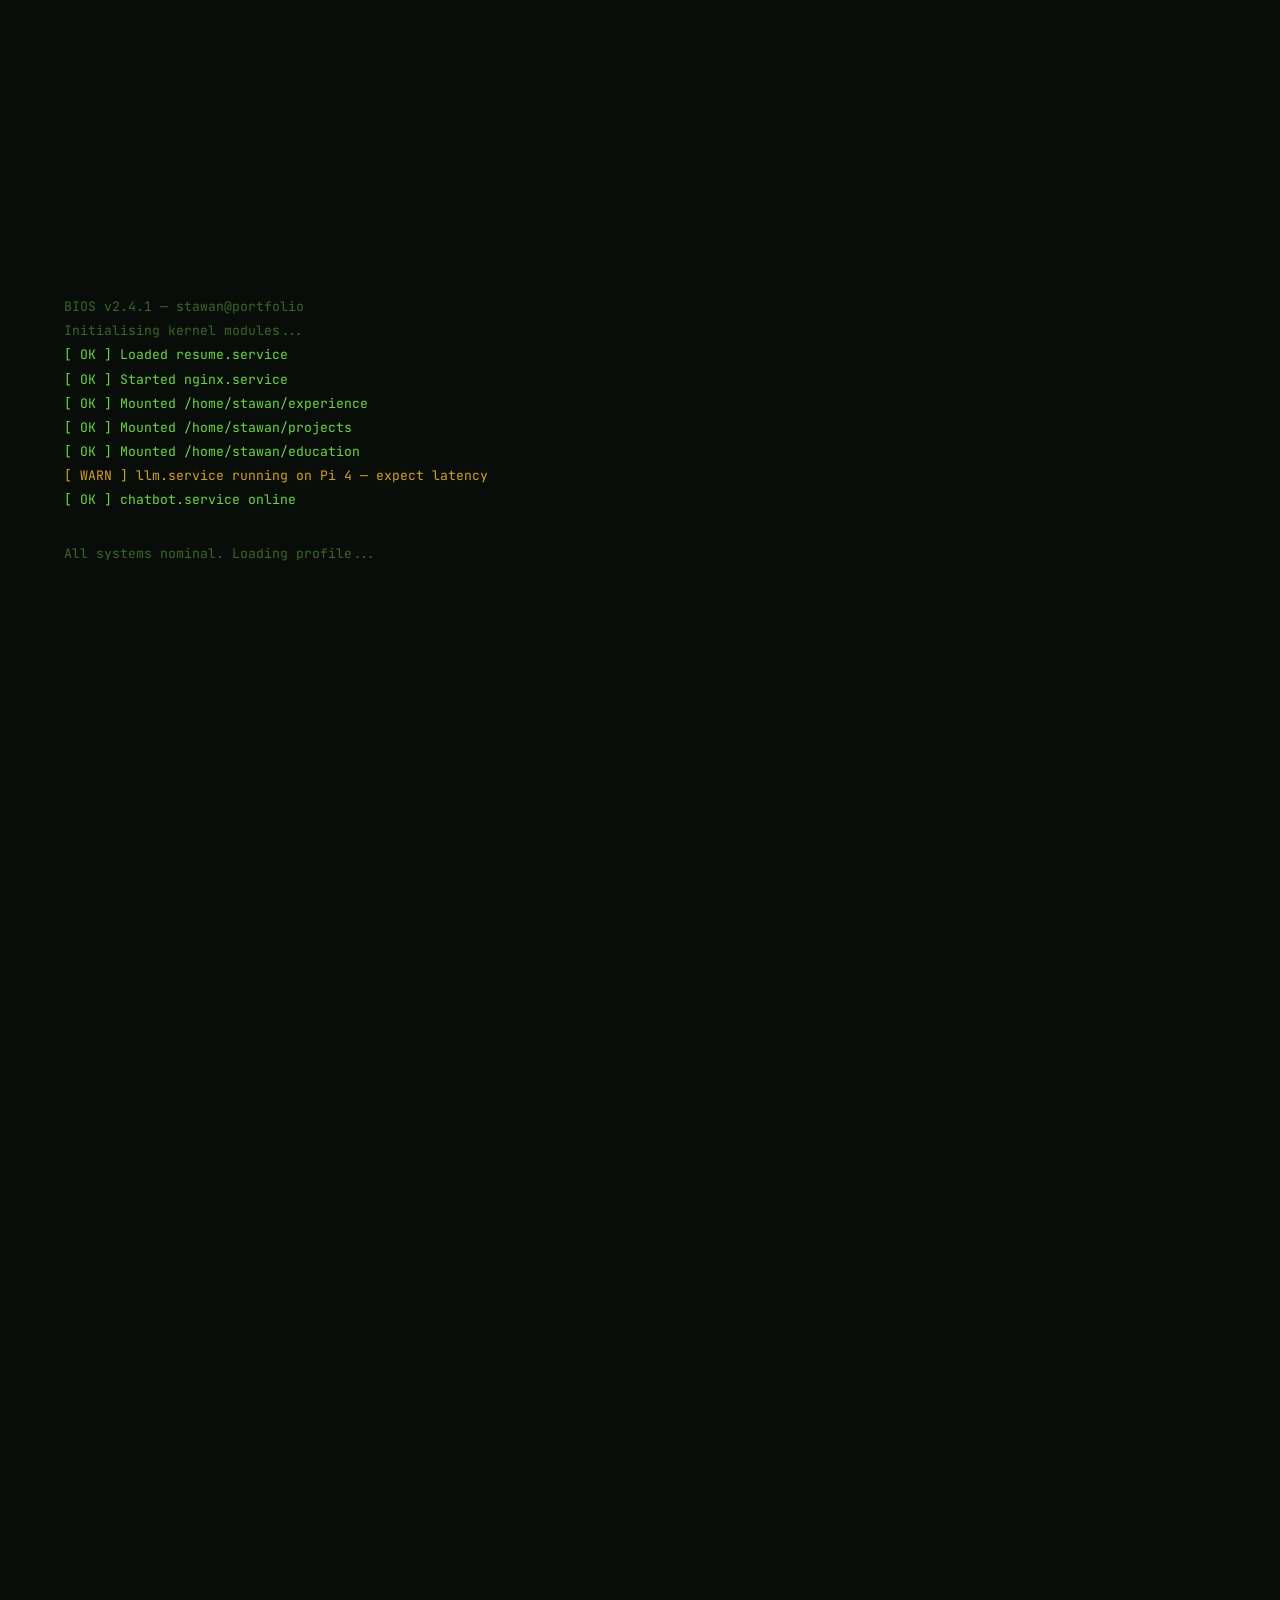
==== commit 5db0b698: "style: match GitHub activity to skills section aesthetic - style divider as # recent activity matchi" ====
--- a/frontend/index.html
+++ b/frontend/index.html
@@ -188,7 +188,7 @@
           <h2 class="section-title">[ ${d.sections.projects} ]</h2>
           ${cards}
           <div class="gh-activity-inline">
-            <div class="gh-activity-divider">── recent activity ──</div>
+            <div class="gh-activity-divider">recent activity</div>
             <div class="gh-log" id="gh-log">
               <span class="gh-loading">fetching activity...</span>
             </div>
--- a/frontend/styles.css
+++ b/frontend/styles.css
@@ -788,117 +788,100 @@
 
 /* ════════════════════════════════
    GITHUB ACTIVITY — inline in projects
+   styled to match [ skills ] section
    ════════════════════════════════ */
 .gh-activity-inline {
-  margin-top: 0.5rem;
-  padding: 1rem 1.25rem 0.75rem;
-  border: 1px solid var(--border);
-  border-left: 2px solid var(--border-hi);
-  border-radius: 2px;
-  background: var(--bg-sunken);
-}
-
+  margin-top: 1.5rem;
+  padding: 0;
+}
+
+/* prominent — matches .skill-group-label "# languages" */
 .gh-activity-divider {
+  font-family: "JetBrains Mono", monospace;
+  font-size: 0.7rem;
+  color: var(--text-lo);
+  letter-spacing: 0.12em;
+  margin-bottom: 0.5rem;
+  opacity: 0.8;
+}
+.gh-activity-divider::before {
+  content: "# ";
+  opacity: 0.6;
+}
+
+.gh-loading {
+  font-size: 0.75rem;
+  color: var(--text-lo);
+  opacity: 0.4;
+  letter-spacing: 0.03em;
+}
+
+/* log container — wrapping row like .skills-grid */
+.gh-log {
+  display: flex;
+  flex-wrap: wrap;
+  gap: 0.2rem 1.25rem;
+  margin-bottom: 0.35rem;
+}
+
+/* each event — smaller + dimmer than skill items */
+.gh-line {
+  font-family: "JetBrains Mono", monospace;
+  font-size: 0.72rem;
+  color: var(--text-lo);
+  display: inline-flex;
+  align-items: center;
+  gap: 0.25rem;
+  letter-spacing: 0.02em;
+  opacity: 0.7;
+  cursor: default;
+  transition: opacity 0.15s, color 0.15s;
+  border-bottom: none;
+  padding: 0;
+}
+.gh-line:hover { opacity: 1; color: var(--text-md); }
+
+/* $ prefix — same as skill-item::before but more muted */
+.gh-line::before {
+  content: "$";
+  color: var(--prompt);
+  font-size: 0.65rem;
+  flex-shrink: 0;
+  opacity: 0.5;
+}
+
+.gh-ts {
+  color: var(--text-lo);
   font-size: 0.68rem;
-  color: var(--text-lo);
-  letter-spacing: 0.1em;
-  margin-bottom: 0.75rem;
   opacity: 0.6;
-}
-
-.gh-loading {
+  flex-shrink: 0;
+}
+
+.gh-detail {
+  color: inherit;
   font-size: 0.72rem;
-  color: var(--text-lo);
-  opacity: 0.5;
-  letter-spacing: 0.04em;
-}
-
-.gh-log {
-  display: flex;
-  flex-direction: column;
-  gap: 0;
-}
-
-.gh-line {
-  display: flex;
-  align-items: baseline;
-  gap: 0.6rem;
-  font-family: "JetBrains Mono", monospace;
-  font-size: 0.75rem;
-  line-height: 1.7;
-  padding: 0.28rem 0;
-  border-bottom: 1px solid var(--border);
-}
-.gh-line:last-child { border-bottom: none; }
-
-.gh-ts {
-  color: var(--text-lo);
-  min-width: 80px;
-  flex-shrink: 0;
-  font-size: 0.7rem;
-  opacity: 0.7;
-}
-
-.gh-detail {
-  color: var(--text-md);
-  flex: 1;
-  font-size: 0.75rem;
-}
-
+}
+
+/* repo name — slight green accent */
 .gh-repo {
-  color: var(--green);
+  color: var(--green-dim);
   font-weight: 500;
-}
-[data-theme="dark"] .gh-repo {
-  text-shadow: 0 0 8px rgba(104,216,62,0.25);
-}
-
-.gh-badge {
-  font-size: 0.63rem;
-  padding: 0 0.4rem;
-  border-radius: 2px;
-  flex-shrink: 0;
-  font-weight: 600;
+  opacity: 0.85;
+}
+
+/* hide badges — too noisy in this compact layout */
+.gh-badge { display: none; }
+
+.gh-status-row {
+  margin-top: 0.4rem;
+}
+
+.gh-status {
+  font-family: "JetBrains Mono", monospace;
+  font-size: 0.62rem;
+  color: var(--text-lo);
   letter-spacing: 0.06em;
-  border: 1px solid;
-  line-height: 1.6;
-}
-
-.gh-badge--push,
-.gh-badge--create  { color: var(--green);   border-color: var(--border-hi);        background: var(--green-bg); }
-.gh-badge--pr      { color: #7a5af8;        border-color: rgba(122,90,248,0.3);    background: rgba(122,90,248,0.06); }
-.gh-badge--issue,
-.gh-badge--release { color: #2a7a2a;        border-color: rgba(42,122,42,0.3);     background: rgba(42,122,42,0.06); }
-.gh-badge--fork,
-.gh-badge--star    { color: #8a6e00;        border-color: rgba(138,110,0,0.3);     background: rgba(138,110,0,0.05); }
-.gh-badge--comment,
-.gh-badge--delete,
-.gh-badge--event   { color: var(--text-lo); border-color: var(--border);           background: transparent; }
-
-[data-theme="dark"] .gh-badge--push,
-[data-theme="dark"] .gh-badge--create  { color: var(--green); border-color: var(--border-hi); }
-[data-theme="dark"] .gh-badge--pr      { color: #a78bfa; border-color: rgba(167,139,250,0.3); background: rgba(167,139,250,0.08); }
-[data-theme="dark"] .gh-badge--issue,
-[data-theme="dark"] .gh-badge--release { color: #68d83e; border-color: rgba(104,216,62,0.3); }
-[data-theme="dark"] .gh-badge--fork,
-[data-theme="dark"] .gh-badge--star    { color: #d4a017; border-color: rgba(212,160,23,0.3); background: rgba(212,160,23,0.06); }
-
-.gh-status-row {
-  margin-top: 0.5rem;
-  padding-top: 0.35rem;
-  border-top: 1px solid var(--border);
-}
-
-.gh-status {
-  font-size: 0.63rem;
-  color: var(--text-lo);
-  letter-spacing: 0.06em;
-  opacity: 0.45;
-}
-.gh-status::before { content: "[ "; }
-.gh-status::after  { content: " ]"; }
-
-[data-theme="dark"] .gh-line .gh-detail,
-[data-theme="dark"] .gh-line .gh-ts {
-  text-shadow: 0 0 8px rgba(104,216,62,0.15);
-}+  opacity: 0.35;
+}
+.gh-status::before { content: ""; }
+.gh-status::after  { content: ""; }
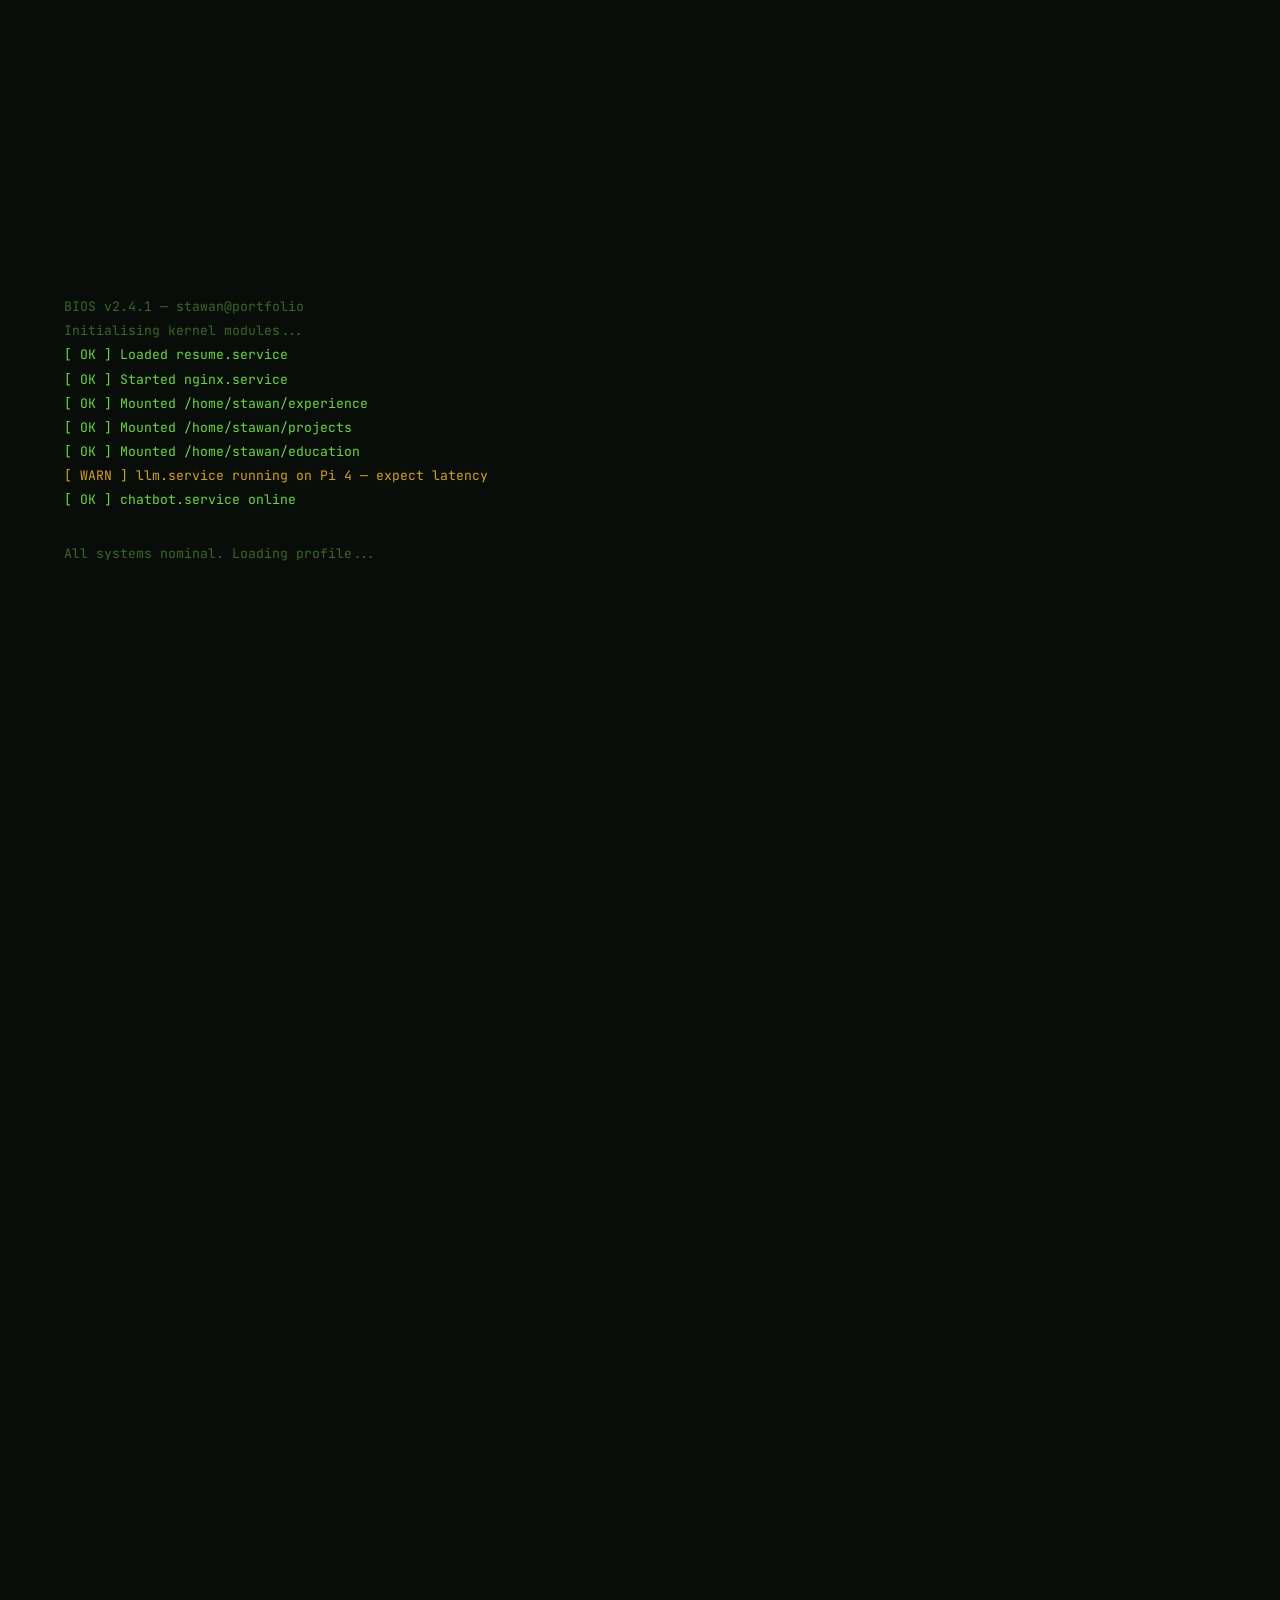
==== commit e373b450: "revert: restore original GitHub activity feed style - remove commit message feature (GitHub API does" ====
--- a/frontend/index.html
+++ b/frontend/index.html
@@ -188,7 +188,7 @@
           <h2 class="section-title">[ ${d.sections.projects} ]</h2>
           ${cards}
           <div class="gh-activity-inline">
-            <div class="gh-activity-divider">recent activity</div>
+            <div class="gh-activity-divider">── recent activity ──</div>
             <div class="gh-log" id="gh-log">
               <span class="gh-loading">fetching activity...</span>
             </div>
--- a/frontend/styles.css
+++ b/frontend/styles.css
@@ -788,100 +788,117 @@
 
 /* ════════════════════════════════
    GITHUB ACTIVITY — inline in projects
-   styled to match [ skills ] section
    ════════════════════════════════ */
 .gh-activity-inline {
-  margin-top: 1.5rem;
-  padding: 0;
-}
-
-/* prominent — matches .skill-group-label "# languages" */
+  margin-top: 0.5rem;
+  padding: 1rem 1.25rem 0.75rem;
+  border: 1px solid var(--border);
+  border-left: 2px solid var(--border-hi);
+  border-radius: 2px;
+  background: var(--bg-sunken);
+}
+
 .gh-activity-divider {
+  font-size: 0.68rem;
+  color: var(--text-lo);
+  letter-spacing: 0.1em;
+  margin-bottom: 0.75rem;
+  opacity: 0.6;
+}
+
+.gh-loading {
+  font-size: 0.72rem;
+  color: var(--text-lo);
+  opacity: 0.5;
+  letter-spacing: 0.04em;
+}
+
+.gh-log {
+  display: flex;
+  flex-direction: column;
+  gap: 0;
+}
+
+.gh-line {
+  display: flex;
+  align-items: baseline;
+  gap: 0.6rem;
   font-family: "JetBrains Mono", monospace;
+  font-size: 0.75rem;
+  line-height: 1.7;
+  padding: 0.28rem 0;
+  border-bottom: 1px solid var(--border);
+}
+.gh-line:last-child { border-bottom: none; }
+
+.gh-ts {
+  color: var(--text-lo);
+  min-width: 80px;
+  flex-shrink: 0;
   font-size: 0.7rem;
-  color: var(--text-lo);
-  letter-spacing: 0.12em;
-  margin-bottom: 0.5rem;
-  opacity: 0.8;
-}
-.gh-activity-divider::before {
-  content: "# ";
-  opacity: 0.6;
-}
-
-.gh-loading {
+  opacity: 0.7;
+}
+
+.gh-detail {
+  color: var(--text-md);
+  flex: 1;
   font-size: 0.75rem;
-  color: var(--text-lo);
-  opacity: 0.4;
-  letter-spacing: 0.03em;
-}
-
-/* log container — wrapping row like .skills-grid */
-.gh-log {
-  display: flex;
-  flex-wrap: wrap;
-  gap: 0.2rem 1.25rem;
-  margin-bottom: 0.35rem;
-}
-
-/* each event — smaller + dimmer than skill items */
-.gh-line {
-  font-family: "JetBrains Mono", monospace;
-  font-size: 0.72rem;
-  color: var(--text-lo);
-  display: inline-flex;
-  align-items: center;
-  gap: 0.25rem;
-  letter-spacing: 0.02em;
-  opacity: 0.7;
-  cursor: default;
-  transition: opacity 0.15s, color 0.15s;
-  border-bottom: none;
-  padding: 0;
-}
-.gh-line:hover { opacity: 1; color: var(--text-md); }
-
-/* $ prefix — same as skill-item::before but more muted */
-.gh-line::before {
-  content: "$";
-  color: var(--prompt);
-  font-size: 0.65rem;
+}
+
+.gh-repo {
+  color: var(--green);
+  font-weight: 500;
+}
+[data-theme="dark"] .gh-repo {
+  text-shadow: 0 0 8px rgba(104,216,62,0.25);
+}
+
+.gh-badge {
+  font-size: 0.63rem;
+  padding: 0 0.4rem;
+  border-radius: 2px;
   flex-shrink: 0;
-  opacity: 0.5;
-}
-
-.gh-ts {
-  color: var(--text-lo);
-  font-size: 0.68rem;
-  opacity: 0.6;
-  flex-shrink: 0;
-}
-
-.gh-detail {
-  color: inherit;
-  font-size: 0.72rem;
-}
-
-/* repo name — slight green accent */
-.gh-repo {
-  color: var(--green-dim);
-  font-weight: 500;
-  opacity: 0.85;
-}
-
-/* hide badges — too noisy in this compact layout */
-.gh-badge { display: none; }
+  font-weight: 600;
+  letter-spacing: 0.06em;
+  border: 1px solid;
+  line-height: 1.6;
+}
+
+.gh-badge--push,
+.gh-badge--create  { color: var(--green);   border-color: var(--border-hi);        background: var(--green-bg); }
+.gh-badge--pr      { color: #7a5af8;        border-color: rgba(122,90,248,0.3);    background: rgba(122,90,248,0.06); }
+.gh-badge--issue,
+.gh-badge--release { color: #2a7a2a;        border-color: rgba(42,122,42,0.3);     background: rgba(42,122,42,0.06); }
+.gh-badge--fork,
+.gh-badge--star    { color: #8a6e00;        border-color: rgba(138,110,0,0.3);     background: rgba(138,110,0,0.05); }
+.gh-badge--comment,
+.gh-badge--delete,
+.gh-badge--event   { color: var(--text-lo); border-color: var(--border);           background: transparent; }
+
+[data-theme="dark"] .gh-badge--push,
+[data-theme="dark"] .gh-badge--create  { color: var(--green); border-color: var(--border-hi); }
+[data-theme="dark"] .gh-badge--pr      { color: #a78bfa; border-color: rgba(167,139,250,0.3); background: rgba(167,139,250,0.08); }
+[data-theme="dark"] .gh-badge--issue,
+[data-theme="dark"] .gh-badge--release { color: #68d83e; border-color: rgba(104,216,62,0.3); }
+[data-theme="dark"] .gh-badge--fork,
+[data-theme="dark"] .gh-badge--star    { color: #d4a017; border-color: rgba(212,160,23,0.3); background: rgba(212,160,23,0.06); }
 
 .gh-status-row {
-  margin-top: 0.4rem;
+  margin-top: 0.5rem;
+  padding-top: 0.35rem;
+  border-top: 1px solid var(--border);
 }
 
 .gh-status {
-  font-family: "JetBrains Mono", monospace;
-  font-size: 0.62rem;
+  font-size: 0.63rem;
   color: var(--text-lo);
   letter-spacing: 0.06em;
-  opacity: 0.35;
-}
-.gh-status::before { content: ""; }
-.gh-status::after  { content: ""; }+  opacity: 0.45;
+}
+.gh-status::before { content: "[ "; }
+.gh-status::after  { content: " ]"; }
+
+[data-theme="dark"] .gh-line .gh-detail,
+[data-theme="dark"] .gh-line .gh-ts {
+  text-shadow: 0 0 8px rgba(104,216,62,0.15);
+}
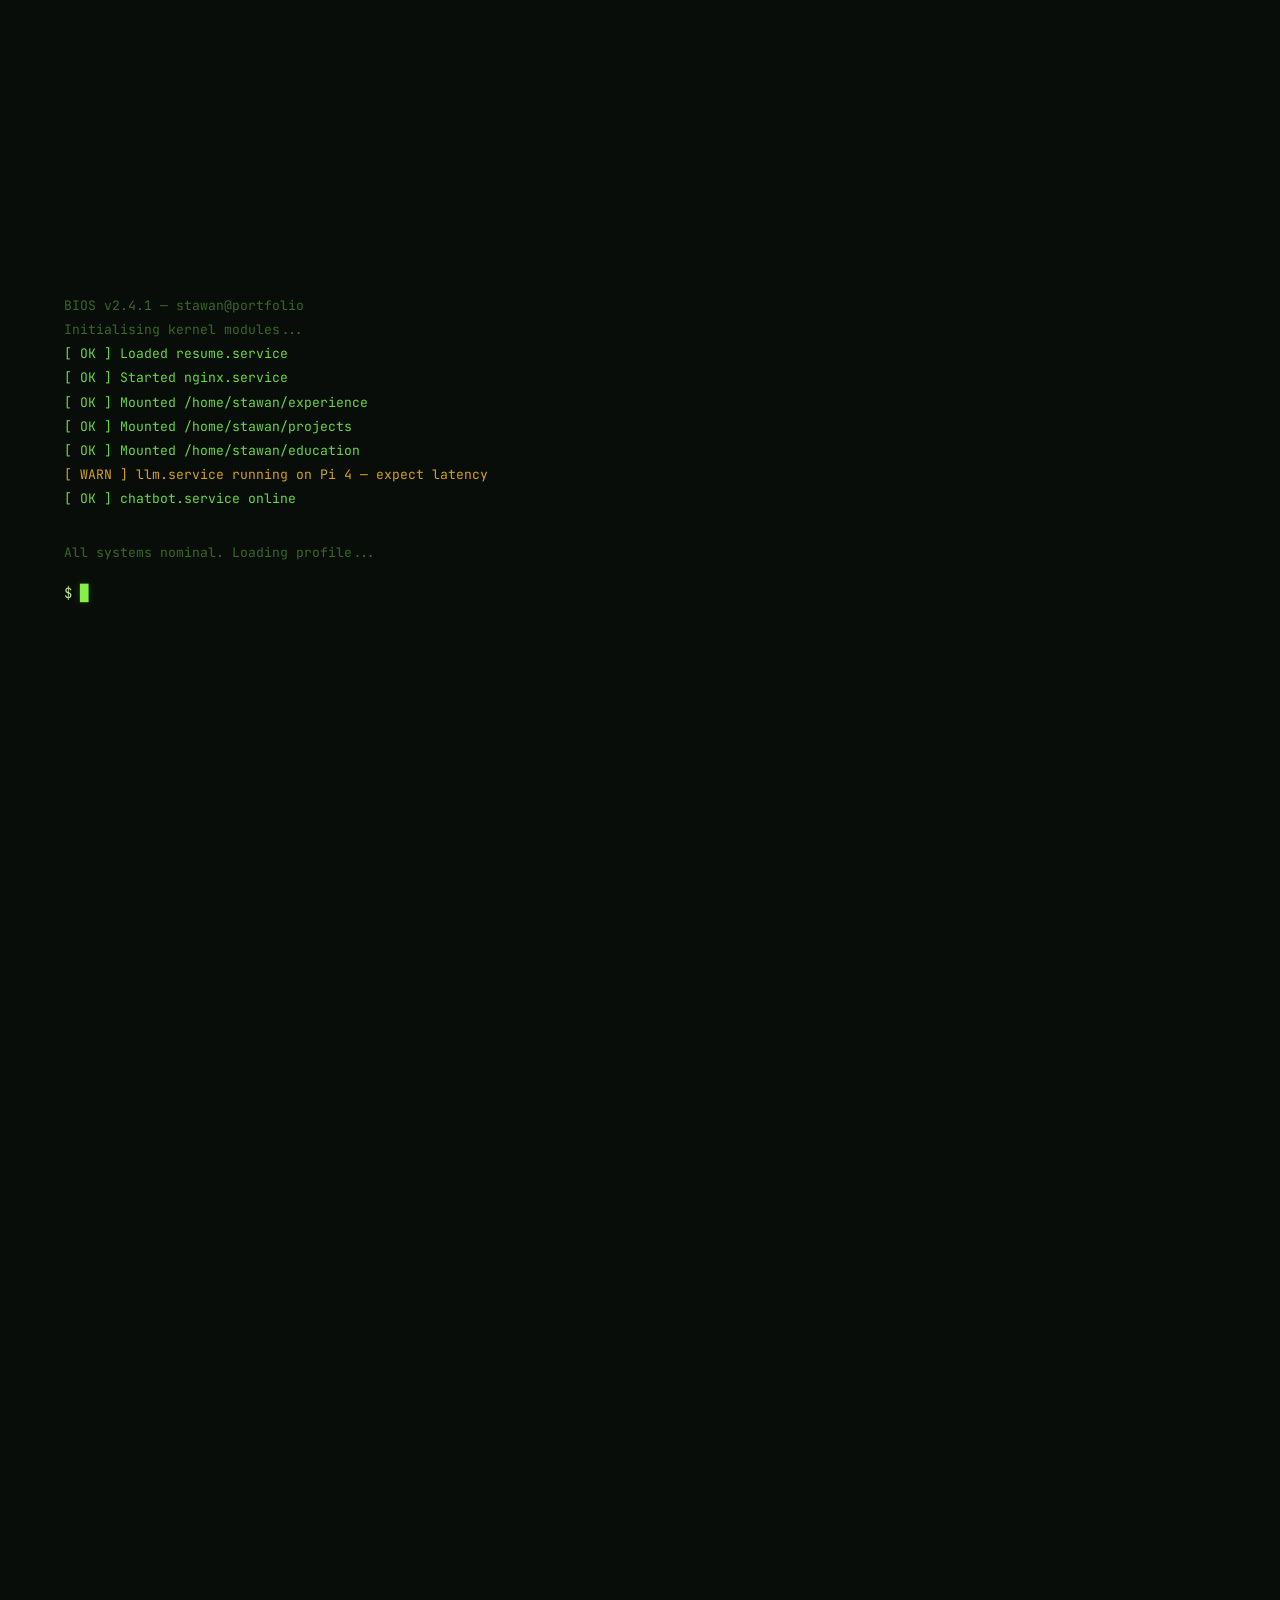
==== commit a51ff5a6: "fix: align fixed controls to container edge across all pages - remove hardcoded right: values from ." ====
--- a/frontend/index.html
+++ b/frontend/index.html
@@ -293,6 +293,7 @@
         document.documentElement.setAttribute("lang", lang)
         const data = await loadData(lang)
         render(data)
+        positionControls()
       }
 
       function updateLangButtons() {
@@ -516,6 +517,17 @@
         }, promptDelay)
       }
 
+      // ── Control positioning ────────────────────────────────────────────────
+      // Measures the actual container right edge and sets --container-right
+      // so all fixed controls (toggle, chatbot, lang) align to it exactly.
+      function positionControls() {
+        const container = document.getElementById("main-container")
+        if (!container) return
+        const rect = container.getBoundingClientRect()
+        const gap  = Math.max(8, window.innerWidth - rect.right)
+        document.documentElement.style.setProperty("--container-right", gap + "px")
+      }
+
       // ── Init ───────────────────────────────────────────────────────────────
       document.addEventListener("DOMContentLoaded", async () => {
         loadTheme()
@@ -527,6 +539,8 @@
         const data = await loadData(lang)
         if (!data) return
         render(data)
+        positionControls()
+        window.addEventListener("resize", positionControls)
 
         const form  = document.getElementById("chat-form")
         const input = document.getElementById("chat-input")
--- a/frontend/styles.css
+++ b/frontend/styles.css
@@ -129,7 +129,6 @@
 .theme-toggle {
   position: fixed;
   top: 1.25rem;
-  right: 1.25rem;
   background: var(--bg-raised);
   border: 1px solid var(--border);
   border-radius: 4px;
@@ -150,7 +149,6 @@
 .language-toggle {
   position: fixed;
   top: 4rem;
-  right: 1.25rem;
   background: var(--bg-raised);
   border: 1px solid var(--border);
   border-radius: 4px;
@@ -520,7 +518,6 @@
 .chatbot-toggle {
   position: fixed;
   bottom: 1.5rem;
-  right: 1.5rem;
   z-index: 1000;
   display: flex;
   align-items: center;
@@ -559,7 +556,6 @@
 
 .chatbot {
   position: fixed;
-  right: 1.5rem;
   bottom: calc(52px + 1.5rem + 0.75rem);
   width: 320px;
   max-height: 52vh;
@@ -761,8 +757,17 @@
 ::selection { background: var(--green); color: var(--bg); text-shadow: none; }
 
 /* ════════════════════════════════
-   MOBILE
+   FIXED CONTROLS — aligned to
+   right edge of 760px container
+   via --container-right set by JS
    ════════════════════════════════ */
+:root { --container-right: 1.25rem; }
+
+.theme-toggle    { right: var(--container-right); }
+.language-toggle { right: var(--container-right); }
+.chatbot-toggle  { right: var(--container-right); }
+.chatbot         { right: var(--container-right); }
+
 @media (max-width: 700px) {
   .container { margin: 0; border-radius: 0; border-left: none; border-right: none; }
   .container > * { padding: 1.25rem; }
@@ -776,17 +781,6 @@
 }
 
 /* ════════════════════════════════
-   WIDE SCREEN — pin chatbot to
-   right edge of 760px container
-   ════════════════════════════════ */
-@media (min-width: 820px) {
-  .chatbot-toggle  { right: calc(50% - 380px); }
-  .chatbot         { right: calc(50% - 380px); }
-  .theme-toggle    { right: calc(50% - 438px); }
-  .language-toggle { right: calc(50% - 438px); }
-}
-
-/* ════════════════════════════════
    GITHUB ACTIVITY — inline in projects
    ════════════════════════════════ */
 .gh-activity-inline {
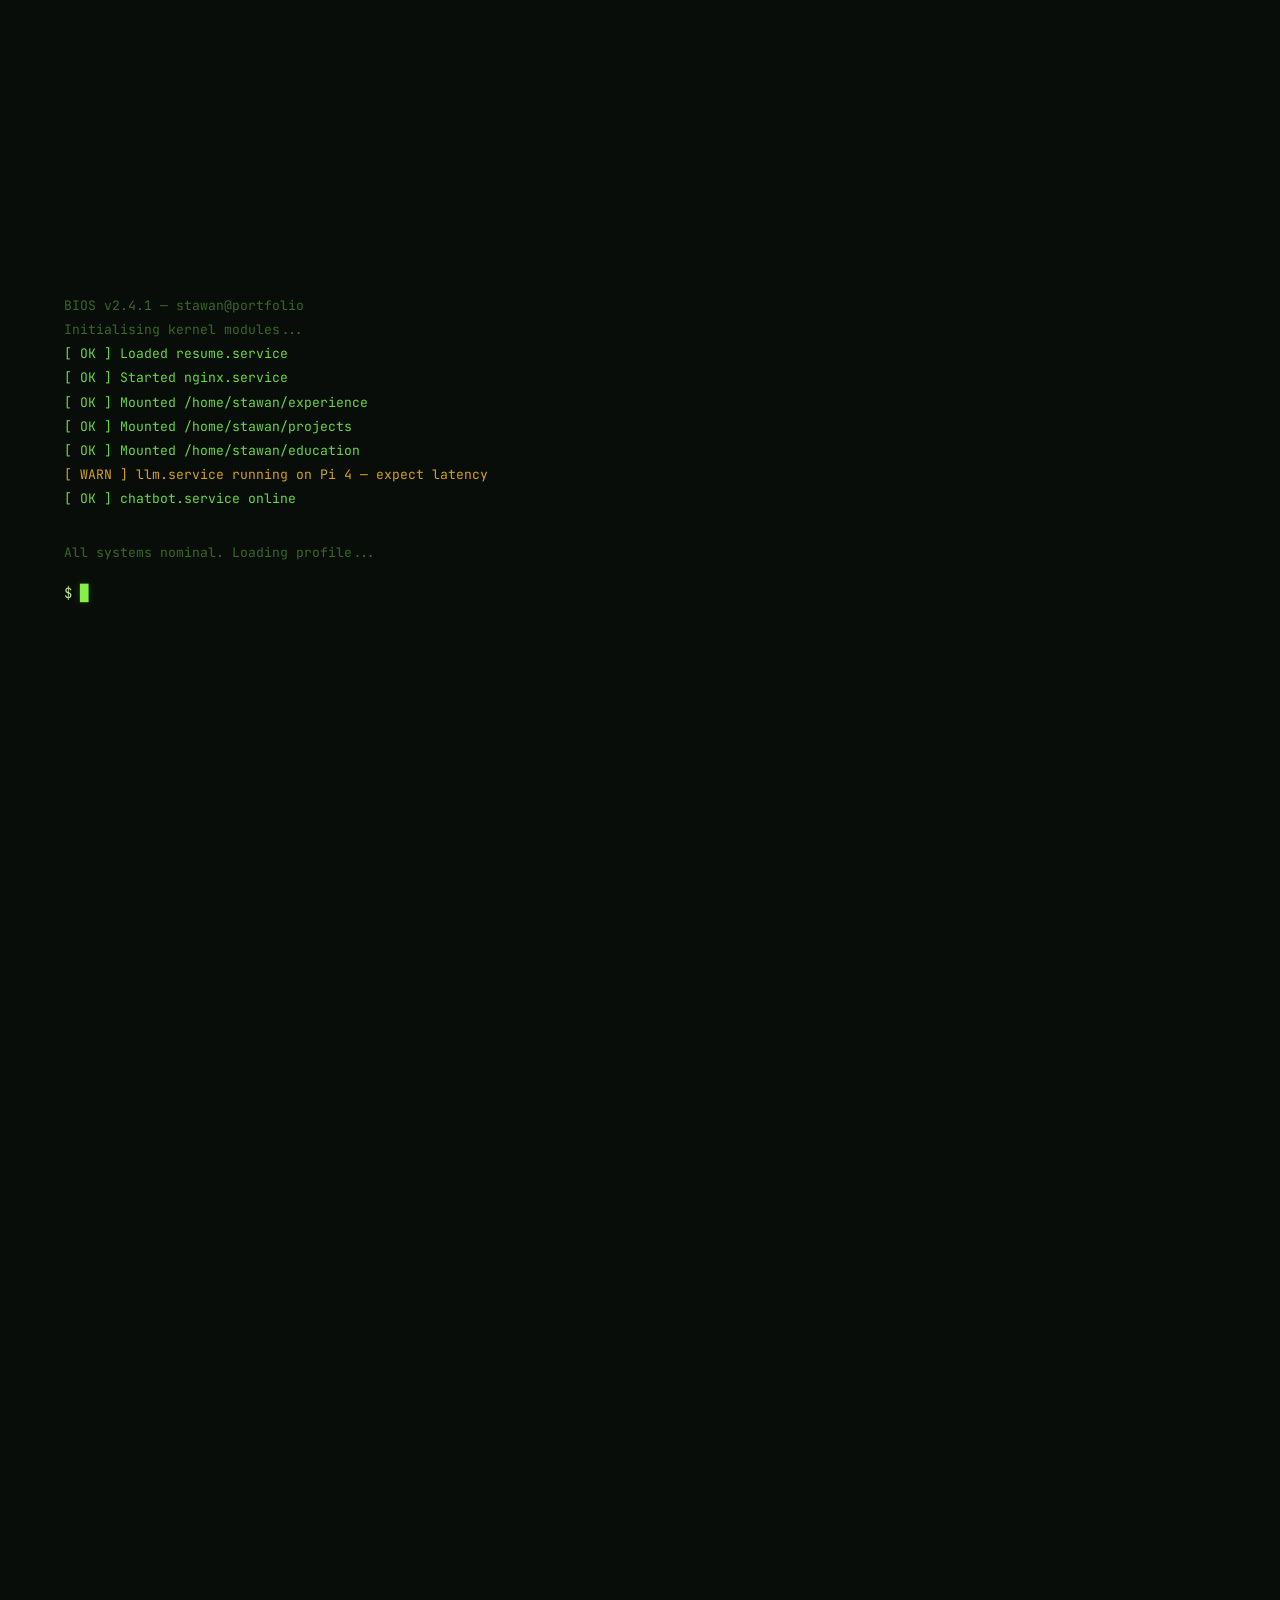
==== commit a6363491: "fix: make dark mode permanent, remove theme toggle - remove theme toggle button from index.html, the" ====
--- a/frontend/index.html
+++ b/frontend/index.html
@@ -1,5 +1,5 @@
 <!DOCTYPE html>
-<html lang="en">
+<html lang="en" data-theme="dark">
   <head>
     <meta charset="UTF-8" />
     <meta name="viewport" content="width=device-width, initial-scale=1.0" />
@@ -17,9 +17,6 @@
   </head>
   <body>
 
-    <div class="theme-toggle" onclick="toggleTheme()" title="Toggle theme">
-      <span class="icon">☀️</span>
-    </div>
     <div class="language-toggle">
       <button type="button" data-lang-btn="en" onclick="setLanguage('en')">EN</button>
       <span>|</span>
@@ -56,31 +53,8 @@
       const cache = {}
 
       // ── Theme ──────────────────────────────────────────────────────────────
-      function toggleTheme() {
-        const html = document.documentElement
-        const icon = document.querySelector(".theme-toggle .icon")
-        const isDark = html.getAttribute("data-theme") === "dark"
-        if (isDark) {
-          html.removeAttribute("data-theme")
-          icon.textContent = "🌙"
-          localStorage.setItem("theme", "light")
-        } else {
-          html.setAttribute("data-theme", "dark")
-          icon.textContent = "☀️"
-          localStorage.setItem("theme", "dark")
-        }
-      }
-
       function loadTheme() {
-        const saved = localStorage.getItem("theme")
-        const icon  = document.querySelector(".theme-toggle .icon")
-        if (saved === "light") {
-          document.documentElement.removeAttribute("data-theme")
-          icon.textContent = "🌙"
-        } else {
-          document.documentElement.setAttribute("data-theme", "dark")
-          icon.textContent = "☀️"
-        }
+        document.documentElement.setAttribute("data-theme", "dark")
       }
 
       // ── JSON loader ────────────────────────────────────────────────────────
@@ -521,10 +495,8 @@
       // Measures the actual container right edge and sets --container-right
       // so all fixed controls (toggle, chatbot, lang) align to it exactly.
       function positionControls() {
-        const container = document.getElementById("main-container")
-        if (!container) return
-        const rect = container.getBoundingClientRect()
-        const gap  = Math.max(8, window.innerWidth - rect.right)
+        const vw  = document.documentElement.clientWidth
+        const gap = vw > 760 ? Math.floor((vw - 760) / 2) : 8
         document.documentElement.style.setProperty("--container-right", gap + "px")
       }
 
--- a/frontend/styles.css
+++ b/frontend/styles.css
@@ -2,28 +2,8 @@
 
 * { margin: 0; padding: 0; box-sizing: border-box; }
 
+/* ── PERMANENT DARK — classic green phosphor terminal ── */
 :root {
-  --bg:           #f4f5f0;
-  --bg-raised:    #ffffff;
-  --bg-sunken:    #eaebe5;
-  --bg-chrome:    #ddddd5;
-  --text-hi:      #181810;
-  --text-md:      #383828;
-  --text-lo:      #808068;
-  --border:       #ccccbc;
-  --border-hi:    #9a9a88;
-  --green:        #2a6e2a;
-  --green-dim:    #3a8a3a;
-  --green-bg:     rgba(42,110,42,0.07);
-  --cursor:       #2a6e2a;
-  --prompt:       #2a6e2a;
-  --shadow-sm:    0 1px 4px rgba(0,0,0,0.08);
-  --shadow-md:    0 4px 24px rgba(0,0,0,0.11);
-  --t:            all 0.25s ease;
-  --scanline:     rgba(0,0,0,0.02);
-}
-
-[data-theme="dark"] {
   --bg:           #090d09;
   --bg-raised:    #0e140e;
   --bg-sunken:    #060a06;
@@ -40,6 +20,7 @@
   --prompt:       #68d83e;
   --shadow-sm:    0 1px 4px rgba(0,0,0,0.7);
   --shadow-md:    0 4px 32px rgba(0,0,0,0.9);
+  --t:            all 0.25s ease;
   --scanline:     rgba(0,0,0,0.2);
 }
 
@@ -60,21 +41,17 @@
   font-size: 15px;
   line-height: 1.75;
   min-height: 100vh;
-  transition: background 0.3s ease, color 0.3s ease;
-}
-
-[data-theme="dark"] body { animation: flicker 12s infinite; }
-
-[data-theme="dark"] h1, [data-theme="dark"] h2, [data-theme="dark"] h3,
-[data-theme="dark"] p, [data-theme="dark"] a, [data-theme="dark"] span,
-[data-theme="dark"] button, [data-theme="dark"] label, [data-theme="dark"] small,
-[data-theme="dark"] .name, [data-theme="dark"] .title, [data-theme="dark"] .location,
-[data-theme="dark"] .card-title, [data-theme="dark"] .card-subtitle,
-[data-theme="dark"] .card-meta, [data-theme="dark"] .card-description,
-[data-theme="dark"] .about-text, [data-theme="dark"] .section-title,
-[data-theme="dark"] .contact-link, [data-theme="dark"] .skill-item,
-[data-theme="dark"] .project-link, [data-theme="dark"] .chat-message,
-[data-theme="dark"] #chat-input {
+  animation: flicker 12s infinite;
+}
+
+h1, h2, h3, p, a, span, button, label, small,
+.name, .title, .location,
+.card-title, .card-subtitle,
+.card-meta, .card-description,
+.about-text, .section-title,
+.contact-link, .skill-item,
+.project-link, .chat-message,
+#chat-input {
   text-shadow: 0 0 8px rgba(104,216,62,0.2);
 }
 
@@ -101,13 +78,9 @@
   border: 1px solid var(--border-hi);
   border-radius: 8px;
   overflow: hidden;
-  box-shadow: var(--shadow-md), 0 0 0 1px var(--border), 0 0 60px rgba(168,192,96,0.05);
+  box-shadow: var(--shadow-md), 0 0 0 1px var(--border), 0 0 60px rgba(106,216,64,0.06);
   position: relative;
   z-index: 1;
-}
-
-[data-theme="dark"] .container {
-  box-shadow: var(--shadow-md), 0 0 0 1px var(--border), 0 0 60px rgba(106,216,64,0.06);
 }
 
 .container::before {
@@ -125,56 +98,6 @@
 .container > * {
   padding: 2.25rem 2.5rem;
 }
-
-.theme-toggle {
-  position: fixed;
-  top: 1.25rem;
-  background: var(--bg-raised);
-  border: 1px solid var(--border);
-  border-radius: 4px;
-  width: 36px;
-  height: 36px;
-  display: flex;
-  align-items: center;
-  justify-content: center;
-  cursor: pointer;
-  z-index: 10000;
-  opacity: 0.75;
-  transition: opacity 0.2s, border-color 0.2s;
-  box-shadow: var(--shadow-sm);
-}
-.theme-toggle:hover { opacity: 1; border-color: var(--green); }
-.theme-toggle .icon { font-size: 14px; }
-
-.language-toggle {
-  position: fixed;
-  top: 4rem;
-  background: var(--bg-raised);
-  border: 1px solid var(--border);
-  border-radius: 4px;
-  height: 36px;
-  padding: 0 0.6rem;
-  display: flex;
-  align-items: center;
-  gap: 0.25rem;
-  z-index: 10000;
-  box-shadow: var(--shadow-sm);
-}
-.language-toggle button {
-  font-family: "JetBrains Mono", monospace;
-  font-size: 0.72rem;
-  font-weight: 600;
-  letter-spacing: 0.1em;
-  border: none;
-  background: transparent;
-  color: var(--text-lo);
-  cursor: pointer;
-  transition: color 0.15s;
-  padding: 0 0.1rem;
-}
-.language-toggle button.active { color: var(--green); }
-.language-toggle button:hover:not(.active) { color: var(--text-md); }
-.language-toggle span { color: var(--border-hi); font-size: 0.65rem; }
 
 .uptime-line {
   font-size: 0.7rem;
@@ -218,8 +141,7 @@
   position: relative;
   z-index: 10;
 }
-.avatar:hover { border-color: var(--green); box-shadow: 0 0 16px rgba(168,192,96,0.25); }
-[data-theme="dark"] .avatar:hover { box-shadow: 0 0 16px rgba(106,216,64,0.3); }
+.avatar:hover { border-color: var(--green); box-shadow: 0 0 16px rgba(106,216,64,0.3); }
 
 .name {
   font-size: 1.1rem;
@@ -572,9 +494,6 @@
   transform: translateY(12px) scale(0.97);
   transition: opacity 0.22s ease, transform 0.22s ease;
 }
-[data-theme="dark"] .chatbot {
-  box-shadow: var(--shadow-md), 0 0 30px rgba(106,216,64,0.07);
-}
 .chatbot.chatbot-open {
   opacity: 1;
   pointer-events: auto;
@@ -721,8 +640,7 @@
 
 .boot-line--lo   { color: var(--text-lo); }
 .boot-line--ok   { color: var(--green); }
-.boot-line--warn { color: #b8860b; }
-[data-theme="dark"] .boot-line--warn { color: #d4a017; }
+.boot-line--warn { color: #d4a017; }
 
 .boot-prompt {
   font-family: "JetBrains Mono", monospace;
@@ -763,7 +681,6 @@
    ════════════════════════════════ */
 :root { --container-right: 1.25rem; }
 
-.theme-toggle    { right: var(--container-right); }
 .language-toggle { right: var(--container-right); }
 .chatbot-toggle  { right: var(--container-right); }
 .chatbot         { right: var(--container-right); }
@@ -842,8 +759,6 @@
 .gh-repo {
   color: var(--green);
   font-weight: 500;
-}
-[data-theme="dark"] .gh-repo {
   text-shadow: 0 0 8px rgba(104,216,62,0.25);
 }
 
@@ -859,23 +774,15 @@
 }
 
 .gh-badge--push,
-.gh-badge--create  { color: var(--green);   border-color: var(--border-hi);        background: var(--green-bg); }
-.gh-badge--pr      { color: #7a5af8;        border-color: rgba(122,90,248,0.3);    background: rgba(122,90,248,0.06); }
+.gh-badge--create  { color: var(--green); border-color: var(--border-hi); background: var(--green-bg); }
+.gh-badge--pr      { color: #a78bfa; border-color: rgba(167,139,250,0.3); background: rgba(167,139,250,0.08); }
 .gh-badge--issue,
-.gh-badge--release { color: #2a7a2a;        border-color: rgba(42,122,42,0.3);     background: rgba(42,122,42,0.06); }
+.gh-badge--release { color: #68d83e; border-color: rgba(104,216,62,0.3); background: rgba(42,122,42,0.06); }
 .gh-badge--fork,
-.gh-badge--star    { color: #8a6e00;        border-color: rgba(138,110,0,0.3);     background: rgba(138,110,0,0.05); }
+.gh-badge--star    { color: #d4a017; border-color: rgba(212,160,23,0.3); background: rgba(212,160,23,0.06); }
 .gh-badge--comment,
 .gh-badge--delete,
-.gh-badge--event   { color: var(--text-lo); border-color: var(--border);           background: transparent; }
-
-[data-theme="dark"] .gh-badge--push,
-[data-theme="dark"] .gh-badge--create  { color: var(--green); border-color: var(--border-hi); }
-[data-theme="dark"] .gh-badge--pr      { color: #a78bfa; border-color: rgba(167,139,250,0.3); background: rgba(167,139,250,0.08); }
-[data-theme="dark"] .gh-badge--issue,
-[data-theme="dark"] .gh-badge--release { color: #68d83e; border-color: rgba(104,216,62,0.3); }
-[data-theme="dark"] .gh-badge--fork,
-[data-theme="dark"] .gh-badge--star    { color: #d4a017; border-color: rgba(212,160,23,0.3); background: rgba(212,160,23,0.06); }
+.gh-badge--event   { color: var(--text-lo); border-color: var(--border); background: transparent; }
 
 .gh-status-row {
   margin-top: 0.5rem;
@@ -892,7 +799,7 @@
 .gh-status::before { content: "[ "; }
 .gh-status::after  { content: " ]"; }
 
-[data-theme="dark"] .gh-line .gh-detail,
-[data-theme="dark"] .gh-line .gh-ts {
+.gh-line .gh-detail,
+.gh-line .gh-ts {
   text-shadow: 0 0 8px rgba(104,216,62,0.15);
 }
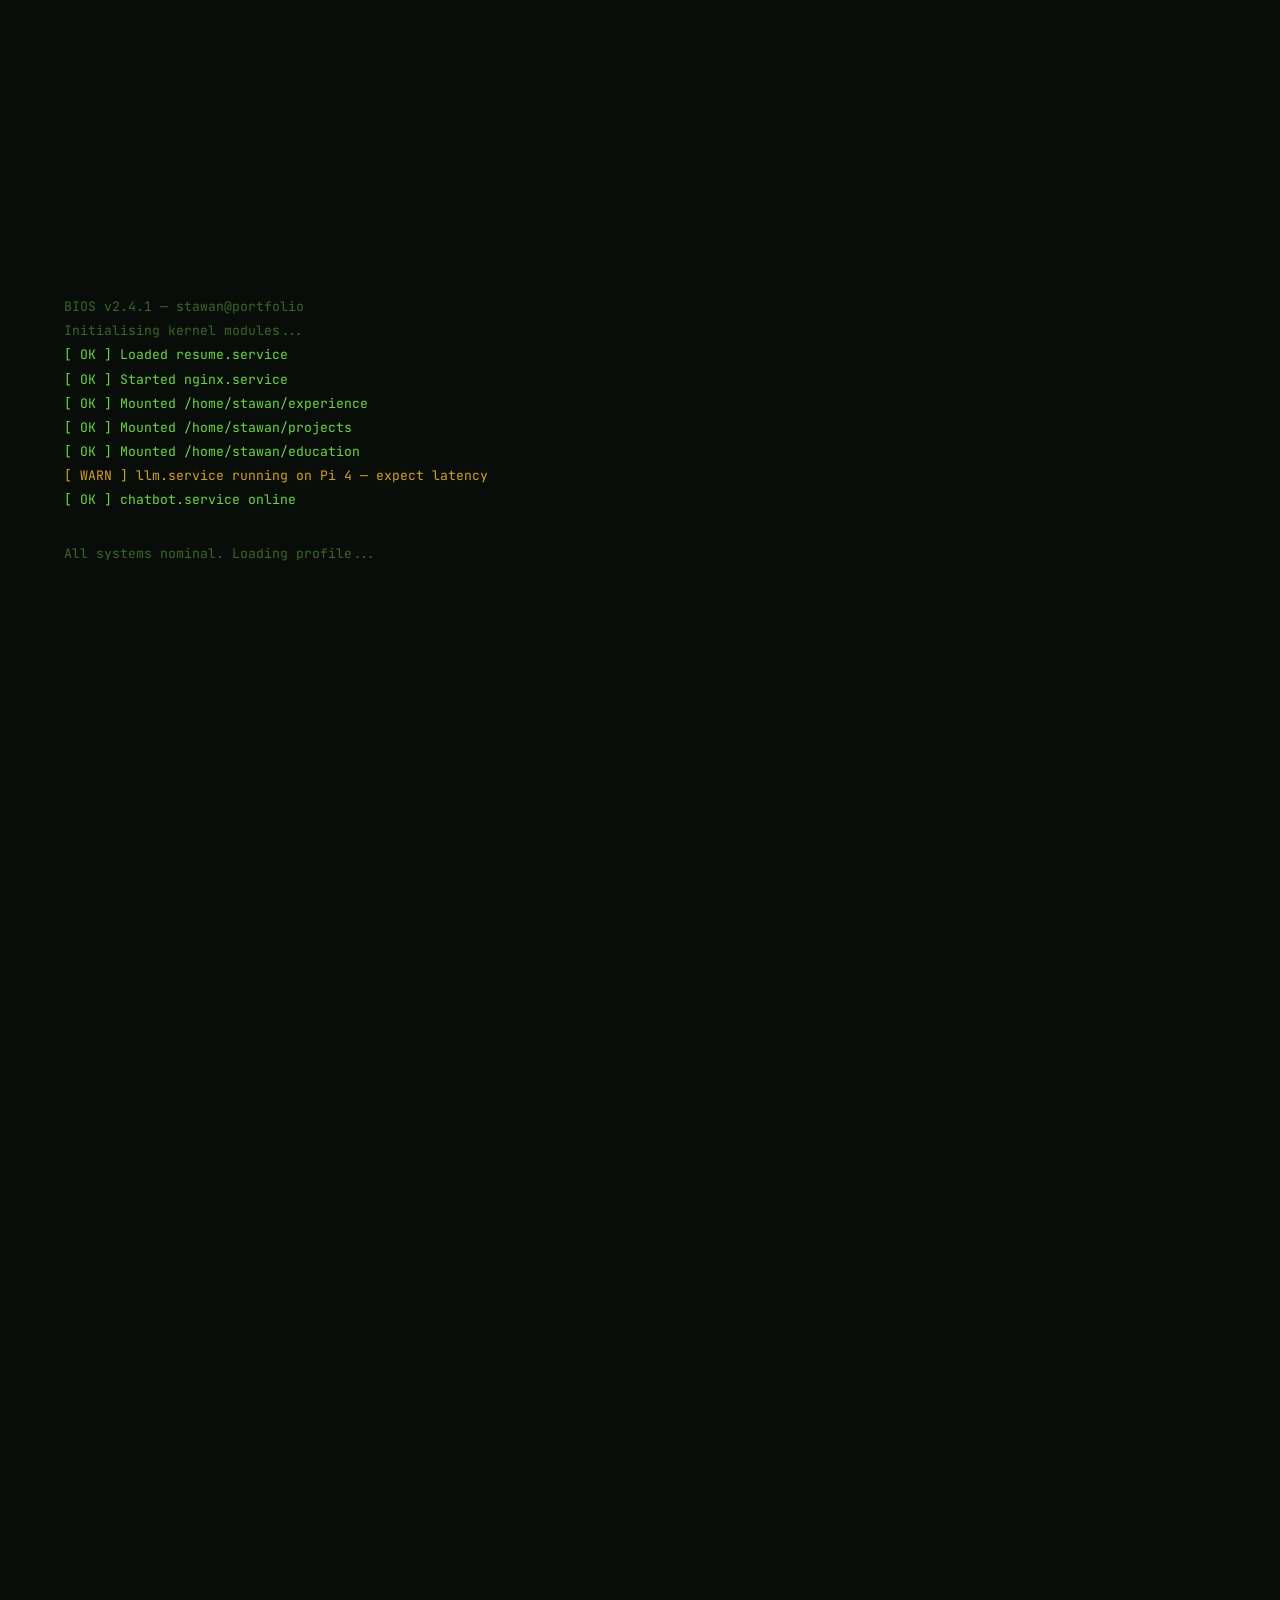
==== commit d308a9d8: "feat(avatar): replace circular photo with terminal-style square treatment - swap border-radius:50% f" ====
--- a/frontend/index.html
+++ b/frontend/index.html
@@ -91,6 +91,26 @@
           <div class="uptime-line" id="uptime-line">${h.uptime} <span id="uptime-out"></span></div>
           <div class="avatar">
             <img src="photo.jpg" alt="${h.name}" />
+            <div class="avatar-bracket avatar-bracket--tl">
+              <svg viewBox="0 0 14 14" fill="none" xmlns="http://www.w3.org/2000/svg">
+                <path d="M14 2H2V14" stroke="#00ff66" stroke-width="2" stroke-linecap="square"/>
+              </svg>
+            </div>
+            <div class="avatar-bracket avatar-bracket--tr">
+              <svg viewBox="0 0 14 14" fill="none" xmlns="http://www.w3.org/2000/svg">
+                <path d="M14 2H2V14" stroke="#00ff66" stroke-width="2" stroke-linecap="square"/>
+              </svg>
+            </div>
+            <div class="avatar-bracket avatar-bracket--bl">
+              <svg viewBox="0 0 14 14" fill="none" xmlns="http://www.w3.org/2000/svg">
+                <path d="M14 2H2V14" stroke="#00ff66" stroke-width="2" stroke-linecap="square"/>
+              </svg>
+            </div>
+            <div class="avatar-bracket avatar-bracket--br">
+              <svg viewBox="0 0 14 14" fill="none" xmlns="http://www.w3.org/2000/svg">
+                <path d="M14 2H2V14" stroke="#00ff66" stroke-width="2" stroke-linecap="square"/>
+              </svg>
+            </div>
           </div>
           <h1 class="name">${h.name}</h1>
           <p class="title">${h.title}</p>
@@ -492,8 +512,6 @@
       }
 
       // ── Control positioning ────────────────────────────────────────────────
-      // Measures the actual container right edge and sets --container-right
-      // so all fixed controls (toggle, chatbot, lang) align to it exactly.
       function positionControls() {
         const vw  = document.documentElement.clientWidth
         const gap = vw > 760 ? Math.floor((vw - 760) / 2) : 8
--- a/frontend/styles.css
+++ b/frontend/styles.css
@@ -121,27 +121,62 @@
   text-align: center;
 }
 
+/* ── AVATAR — squared terminal treatment ── */
 .avatar {
+  position: relative;
   width: 96px;
   height: 96px;
-  border-radius: 50%;
-  border: 1px solid var(--border-hi);
-  overflow: hidden;
   margin-bottom: 1.25rem;
-  background: var(--bg-sunken);
-  transition: border-color 0.2s, box-shadow 0.2s;
+  display: inline-block;
+  flex-shrink: 0;
+}
+
+.avatar img {
+  width: 100%;
+  height: 100%;
+  object-fit: cover;
+  display: block;
+  border-radius: 3px;
+  filter: grayscale(100%) sepia(60%) hue-rotate(85deg) brightness(0.82) contrast(1.1);
+  border: 1px solid rgba(104,216,62,0.55);
   position: relative;
-  z-index: 10;
-  isolation: isolate;
-}
-.avatar img {
-  width: 100%; height: 100%;
-  object-fit: cover; display: block;
-  filter: none;
-  position: relative;
-  z-index: 10;
-}
-.avatar:hover { border-color: var(--green); box-shadow: 0 0 16px rgba(106,216,64,0.3); }
+  z-index: 1;
+}
+
+/* scanlines overlay */
+.avatar::before {
+  content: "";
+  position: absolute;
+  inset: 0;
+  border-radius: 3px;
+  background: repeating-linear-gradient(
+    0deg,
+    transparent 0px,
+    transparent 2px,
+    rgba(0,0,0,0.18) 2px,
+    rgba(0,0,0,0.18) 4px
+  );
+  pointer-events: none;
+  z-index: 2;
+}
+
+/* corner brackets via SVG background trick */
+.avatar-bracket {
+  position: absolute;
+  width: 14px;
+  height: 14px;
+  z-index: 3;
+  pointer-events: none;
+}
+.avatar-bracket--tl { top: -3px; left: -3px; }
+.avatar-bracket--tr { top: -3px; right: -3px; transform: scaleX(-1); }
+.avatar-bracket--bl { bottom: -3px; left: -3px; transform: scaleY(-1); }
+.avatar-bracket--br { bottom: -3px; right: -3px; transform: scale(-1); }
+
+.avatar:hover img {
+  border-color: var(--green);
+  filter: grayscale(100%) sepia(60%) hue-rotate(85deg) brightness(0.95) contrast(1.1);
+}
 
 .name {
   font-size: 1.1rem;
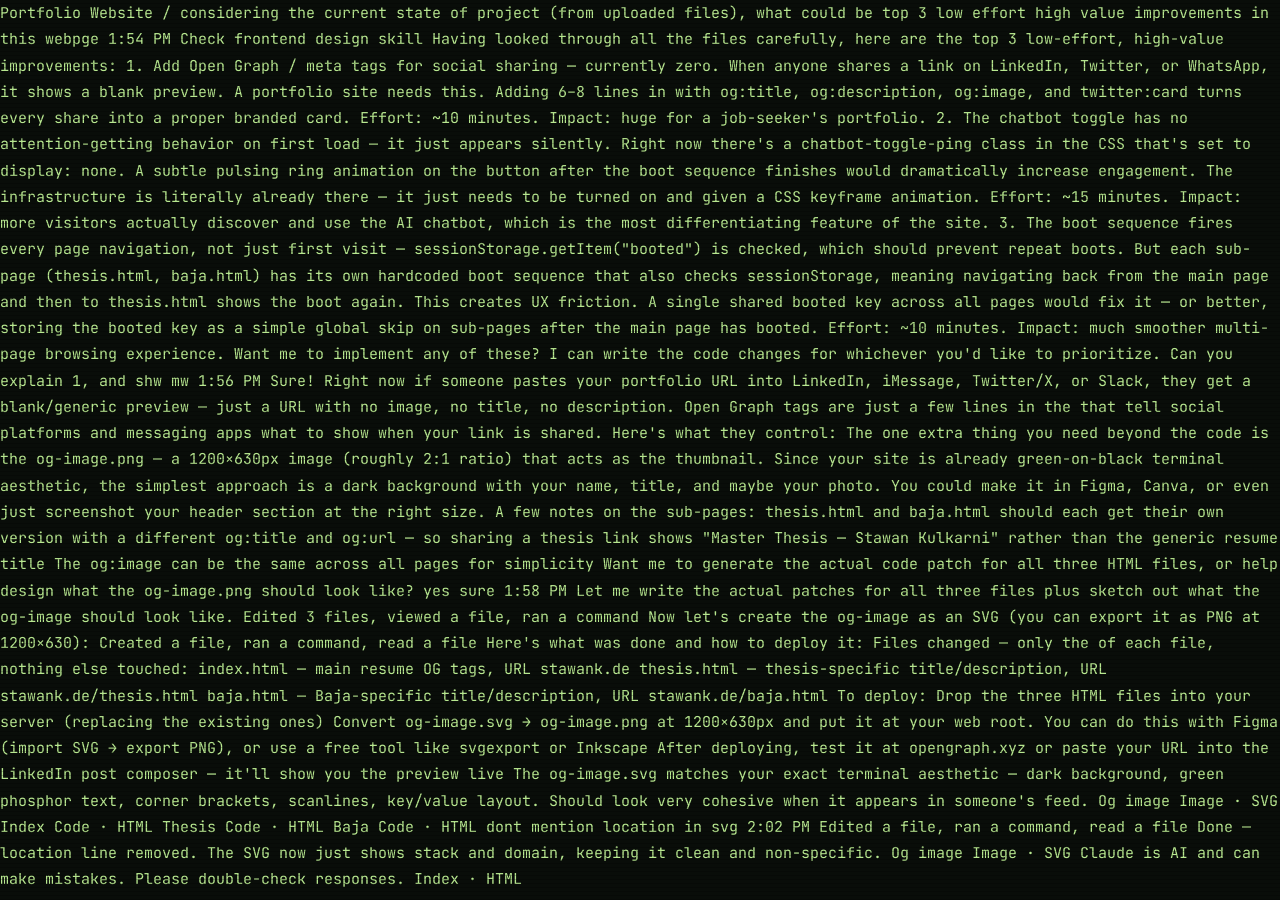
==== commit f61fc961: "feat: add OG/Twitter meta tags and social preview image" ====
--- a/frontend/index.html
+++ b/frontend/index.html
@@ -1,551 +1,108 @@
+Portfolio Website
+/
+
+considering the current state of project (from uploaded files), what could be top 3 low effort high value improvements in this webpge
+1:54 PM
+Check frontend design skill
+
+Having looked through all the files carefully, here are the top 3 low-effort, high-value improvements:
+
+1. Add Open Graph / meta tags for social sharing — currently zero. When anyone shares a link on LinkedIn, Twitter, or WhatsApp, it shows a blank preview. A portfolio site needs this. Adding 6–8 lines in <head> with og:title, og:description, og:image, and twitter:card turns every share into a proper branded card. Effort: ~10 minutes. Impact: huge for a job-seeker's portfolio.
+
+2. The chatbot toggle has no attention-getting behavior on first load — it just appears silently. Right now there's a chatbot-toggle-ping class in the CSS that's set to display: none. A subtle pulsing ring animation on the button after the boot sequence finishes would dramatically increase engagement. The infrastructure is literally already there — it just needs to be turned on and given a CSS keyframe animation. Effort: ~15 minutes. Impact: more visitors actually discover and use the AI chatbot, which is the most differentiating feature of the site.
+
+3. The boot sequence fires every page navigation, not just first visit — sessionStorage.getItem("booted") is checked, which should prevent repeat boots. But each sub-page (thesis.html, baja.html) has its own hardcoded boot sequence that also checks sessionStorage, meaning navigating back from the main page and then to thesis.html shows the boot again. This creates UX friction. A single shared booted key across all pages would fix it — or better, storing the booted key as a simple global skip on sub-pages after the main page has booted. Effort: ~10 minutes. Impact: much smoother multi-page browsing experience.
+
+Want me to implement any of these? I can write the code changes for whichever you'd like to prioritize.
+
+Can you explain 1, and shw mw
+1:56 PM
+
+Sure! Right now if someone pastes your portfolio URL into LinkedIn, iMessage, Twitter/X, or Slack, they get a blank/generic preview — just a URL with no image, no title, no description.
+
+Open Graph tags are just a few <meta> lines in the <head> that tell social platforms and messaging apps what to show when your link is shared. Here's what they control:
+
+The one extra thing you need beyond the code is the og-image.png — a 1200×630px image (roughly 2:1 ratio) that acts as the thumbnail. Since your site is already green-on-black terminal aesthetic, the simplest approach is a dark background with your name, title, and maybe your photo. You could make it in Figma, Canva, or even just screenshot your header section at the right size.
+
+A few notes on the sub-pages:
+
+    thesis.html and baja.html should each get their own version with a different og:title and og:url — so sharing a thesis link shows "Master Thesis — Stawan Kulkarni" rather than the generic resume title
+    The og:image can be the same across all pages for simplicity
+
+Want me to generate the actual code patch for all three HTML files, or help design what the og-image.png should look like?
+
+yes sure
+1:58 PM
+
+Let me write the actual patches for all three files plus sketch out what the og-image should look like.
+Edited 3 files, viewed a file, ran a command
+
+Now let's create the og-image as an SVG (you can export it as PNG at 1200×630):
+Created a file, ran a command, read a file
+
+Here's what was done and how to deploy it:
+
+Files changed — only the <head> of each file, nothing else touched:
+
+    index.html — main resume OG tags, URL stawank.de
+    thesis.html — thesis-specific title/description, URL stawank.de/thesis.html
+    baja.html — Baja-specific title/description, URL stawank.de/baja.html
+
+To deploy:
+
+    Drop the three HTML files into your server (replacing the existing ones)
+    Convert og-image.svg → og-image.png at 1200×630px and put it at your web root. You can do this with Figma (import SVG → export PNG), or use a free tool like svgexport or Inkscape
+    After deploying, test it at opengraph.xyz or paste your URL into the LinkedIn post composer — it'll show you the preview live
+
+The og-image.svg matches your exact terminal aesthetic — dark background, green phosphor text, corner brackets, scanlines, key/value layout. Should look very cohesive when it appears in someone's feed.
+Og image
+Image · SVG 
+Index
+Code · HTML 
+Thesis
+Code · HTML 
+Baja
+Code · HTML 
+
+dont mention location in svg
+2:02 PM
+Edited a file, ran a command, read a file
+
+Done — location line removed. The SVG now just shows stack and domain, keeping it clean and non-specific.
+Og image
+Image · SVG 
+
+
+Claude is AI and can make mistakes. Please double-check responses.
+Index · HTML
 <!DOCTYPE html>
 <html lang="en" data-theme="dark">
   <head>
     <meta charset="UTF-8" />
     <meta name="viewport" content="width=device-width, initial-scale=1.0" />
     <title>Stawan Kulkarni - Automotive Software Engineer</title>
+    <meta name="description" content="Automotive Software Engineer specialising in ADAS test automation, SysML, and Python. Based in Regensburg, Germany." />
+    <meta property="og:title"       content="Stawan Kulkarni — Automotive Software Engineer" />
+    <meta property="og:description" content="ADAS test automation · SysML · Python · Regensburg, Germany" />
+    <meta property="og:image"       content="https://stawank.cv/og-image.png" />
+    <meta property="og:url"         content="https://stawank.cv" />
+    <meta property="og:type"        content="website" />
+    <meta name="twitter:card"        content="summary_large_image" />
+    <meta name="twitter:title"       content="Stawan Kulkarni — Automotive Software Engineer" />
+    <meta name="twitter:description" content="ADAS test automation · SysML · Python · Regensburg, Germany" />
+    <meta name="twitter:image"       content="https://stawank.cv/og-image.png" />
+    <meta name="description" content="Automotive Software Engineer specialising in ADAS test automation, SysML, and Python. Based in Regensburg, Germany." />
+    <meta property="og:title"       content="Stawan Kulkarni — Automotive Software Engineer" />
+    <meta property="og:description" content="ADAS test automation · SysML · Python · Regensburg, Germany" />
+    <meta property="og:image"       content="https://stawank.cv/og-image.png" />
+    <meta property="og:url"         content="https://stawank.cv" />
+    <meta property="og:type"        content="website" />
+    <meta name="twitter:card"        content="summary_large_image" />
+    <meta name="twitter:title"       content="Stawan Kulkarni — Automotive Software Engineer" />
+    <meta name="twitter:description" content="ADAS test automation · SysML · Python · Regensburg, Germany" />
+    <meta name="twitter:image"       content="https://stawank.cv/og-image.png" />
     <link rel="stylesheet" href="styles.css" />
     <link rel="icon" href="favicon.ico" sizes="32x32" />
     <link rel="icon" href="favicon.svg" type="image/svg+xml" />
-    <script async src="https://www.googletagmanager.com/gtag/js?id=G-S8FDWEFYGB"></script>
-    <script>
-      window.dataLayer = window.dataLayer || [];
-      function gtag(){dataLayer.push(arguments);}
-      gtag('js', new Date());
-      gtag('config', 'G-S8FDWEFYGB');
-    </script>
-  </head>
-  <body>
+ 
 
-    <div class="language-toggle">
-      <button type="button" data-lang-btn="en" onclick="setLanguage('en')">EN</button>
-      <span>|</span>
-      <button type="button" data-lang-btn="de" onclick="setLanguage('de')">DE</button>
-    </div>
-
-    <!-- BOOT SEQUENCE OVERLAY -->
-    <div class="boot-overlay" id="boot-overlay">
-      <div class="boot-lines" id="boot-lines"></div>
-      <div class="boot-prompt" id="boot-prompt"></div>
-    </div>
-
-    <!-- MAIN CONTENT — rendered by JS from JSON -->
-    <div class="container" id="main-container" style="visibility:hidden"></div>
-
-    <!-- CHATBOT -->
-    <button class="chatbot-toggle" id="chatbot-toggle" onclick="toggleChat()" style="visibility:hidden"></button>
-    <div class="chatbot" id="chatbot-panel">
-      <div class="chatbot-header">
-        <span id="chatbot-title"></span>
-        <button class="chatbot-close" onclick="toggleChat()" title="Close">✕</button>
-      </div>
-      <div class="chatbot-messages" id="chat-messages"></div>
-      <form id="chat-form">
-        <input type="text" id="chat-input" autocomplete="off" required />
-        <button type="submit" id="chat-submit">Send</button>
-      </form>
-      <div class="chatbot-footer" id="chatbot-footer"></div>
-    </div>
-
-    <script>
-      // ── State ──────────────────────────────────────────────────────────────
-      let currentLang = 'en'
-      const cache = {}
-
-      // ── Theme ──────────────────────────────────────────────────────────────
-      function loadTheme() {
-        document.documentElement.setAttribute("data-theme", "dark")
-      }
-
-      // ── JSON loader ────────────────────────────────────────────────────────
-      async function loadData(lang) {
-        if (cache[lang]) return cache[lang]
-        try {
-          const res = await fetch(`${lang}.json`)
-          if (!res.ok) throw new Error(`HTTP ${res.status}`)
-          const data = await res.json()
-          cache[lang] = data
-          return data
-        } catch (err) {
-          console.error(`Failed to load ${lang}.json:`, err)
-          document.getElementById("main-container").innerHTML = `
-            <div style="padding:2rem;font-family:monospace;color:#68d83e;">
-              <p style="color:#d4a017;">[ ERROR ] failed to load ${lang}.json</p>
-              <p style="opacity:0.6;margin-top:0.5rem;">${err.message}</p>
-              <p style="opacity:0.5;margin-top:1rem;font-size:0.8rem;">
-                Make sure en.json and de.json are in the same folder as index.html<br>
-                and served via a web server (not opened as file://)
-              </p>
-            </div>`
-          document.getElementById("main-container").style.visibility = ""
-          document.getElementById("boot-overlay").style.display = "none"
-          return null
-        }
-      }
-
-      // ── Renderers ──────────────────────────────────────────────────────────
-      function renderHeader(d) {
-        const h = d.header
-        return `
-        <header class="header fade-in">
-          <div class="uptime-line" id="uptime-line">${h.uptime} <span id="uptime-out"></span></div>
-          <div class="avatar">
-            <img src="photo.jpg" alt="${h.name}" />
-            <div class="avatar-bracket avatar-bracket--tl">
-              <svg viewBox="0 0 14 14" fill="none" xmlns="http://www.w3.org/2000/svg">
-                <path d="M14 2H2V14" stroke="#00ff66" stroke-width="2" stroke-linecap="square"/>
-              </svg>
-            </div>
-            <div class="avatar-bracket avatar-bracket--tr">
-              <svg viewBox="0 0 14 14" fill="none" xmlns="http://www.w3.org/2000/svg">
-                <path d="M14 2H2V14" stroke="#00ff66" stroke-width="2" stroke-linecap="square"/>
-              </svg>
-            </div>
-            <div class="avatar-bracket avatar-bracket--bl">
-              <svg viewBox="0 0 14 14" fill="none" xmlns="http://www.w3.org/2000/svg">
-                <path d="M14 2H2V14" stroke="#00ff66" stroke-width="2" stroke-linecap="square"/>
-              </svg>
-            </div>
-            <div class="avatar-bracket avatar-bracket--br">
-              <svg viewBox="0 0 14 14" fill="none" xmlns="http://www.w3.org/2000/svg">
-                <path d="M14 2H2V14" stroke="#00ff66" stroke-width="2" stroke-linecap="square"/>
-              </svg>
-            </div>
-          </div>
-          <h1 class="name">${h.name}</h1>
-          <p class="title">${h.title}</p>
-          <p class="location">${h.location}</p>
-          <div class="contact-links">
-            <div class="contact-row contact-row--primary">
-              <a href="mailto:${h.contact.email}" class="contact-link">mail: ${h.contact.email}</a>
-              <a href="${h.contact.linkedin_url}" target="_blank" class="contact-link">${h.contact.linkedin_label}</a>
-              <a href="${h.contact.github_url}" target="_blank" class="contact-link">${h.contact.github_label}</a>
-            </div>
-            <div class="contact-row contact-row--secondary">
-              <a href="tel:${h.contact.phone_de.replace(/\s/g,'')}" class="contact-link">tel: ${h.contact.phone_de}</a>
-              <a href="tel:${h.contact.phone_in.replace(/\s/g,'')}" class="contact-link">tel: ${h.contact.phone_in}</a>
-            </div>
-          </div>
-        </header>`
-      }
-
-      function renderAbout(d) {
-        const a = d.about
-        return `
-        <section class="section fade-in stagger-1">
-          <h2 class="section-title">[ ${d.sections.about} ]</h2>
-          <div class="card">
-            <div class="about-lines">
-              <div class="about-line"><span class="about-key">role</span><span class="about-val">${a.role}</span></div>
-              <div class="about-line"><span class="about-key">stack</span><span class="about-val">${a.stack}</span></div>
-              <div class="about-line"><span class="about-key">exp</span><span class="about-val">${a.exp}</span></div>
-              <div class="about-line"><span class="about-key">currently</span><span class="about-val">${a.current}</span></div>
-            </div>
-          </div>
-        </section>`
-      }
-
-      function renderExperience(d) {
-        const cards = d.experience.map(job => `
-          <div class="card">
-            <div class="card-header">
-              <h3 class="card-title">${job.title}</h3>
-              <p class="card-subtitle">${job.company}</p>
-            </div>
-            <p class="card-meta">${job.period}</p>
-            <ul class="card-bullets">
-              ${job.bullets.map(b => `<li>${b}</li>`).join('\n')}
-            </ul>
-          </div>`).join('\n')
-        return `
-        <section class="section fade-in stagger-2">
-          <h2 class="section-title">[ ${d.sections.experience} ]</h2>
-          ${cards}
-        </section>`
-      }
-
-      function renderProjects(d) {
-        const cards = d.projects.map(p => {
-          const links = p.links.map(l =>
-            `<a href="${l.url}" class="project-link"${l.url.startsWith('http') ? ' target="_blank"' : ''}>${l.label}</a>`
-          ).join('\n')
-          return `
-          <div class="card">
-            <h3 class="card-title">${p.title}</h3>
-            <p class="card-meta">${p.stack}</p>
-            <p class="card-description">${p.description}</p>
-            <div class="project-links">${links}</div>
-          </div>`
-        }).join('\n')
-        return `
-        <section class="section fade-in stagger-3">
-          <h2 class="section-title">[ ${d.sections.projects} ]</h2>
-          ${cards}
-          <div class="gh-activity-inline">
-            <div class="gh-activity-divider">── recent activity ──</div>
-            <div class="gh-log" id="gh-log">
-              <span class="gh-loading">fetching activity...</span>
-            </div>
-            <div class="gh-status-row">
-              <span class="gh-status" id="gh-status"></span>
-            </div>
-          </div>
-        </section>`
-      }
-
-      function renderSkills(d) {
-        const groups = d.skills.map(g => `
-          <div class="skill-group">
-            <div class="skill-group-label">${g.group}</div>
-            <div class="skills-grid">
-              ${g.items.map(i => `<div class="skill-item">${i}</div>`).join('\n')}
-            </div>
-          </div>`).join('\n')
-        return `
-        <section class="section fade-in stagger-4">
-          <h2 class="section-title">[ ${d.sections.skills} ]</h2>
-          <div class="skills-groups">${groups}</div>
-        </section>`
-      }
-
-      function renderEducation(d) {
-        const cards = d.education.map(e => {
-          const links = e.links.length
-            ? `<div class="project-links">${e.links.map(l => `<a href="${l.url}" class="project-link">${l.label}</a>`).join('')}</div>`
-            : ''
-          return `
-          <div class="card">
-            <h3 class="card-title">${e.degree}</h3>
-            <p class="card-subtitle">${e.school}</p>
-            <p class="card-meta">${e.period}</p>
-            <p class="card-description">${e.description}</p>
-            ${links}
-          </div>`
-        }).join('\n')
-        return `
-        <section class="section fade-in stagger-5">
-          <h2 class="section-title">[ ${d.sections.education} ]</h2>
-          ${cards}
-        </section>`
-      }
-
-      function renderEof() {
-        return `
-        <div class="eof-line fade-in stagger-5">
-          <span>-- end of file --</span>
-          <span class="eof-exit">[exit 0]</span>
-        </div>`
-      }
-
-      function renderChatbot(d) {
-        const cb = d.chatbot
-        const toggle = document.getElementById("chatbot-toggle")
-        toggle.innerHTML = `<span class="chatbot-toggle-label">${cb.toggle_label}</span>`
-        document.getElementById("chatbot-title").textContent  = cb.header
-        document.getElementById("chat-input").placeholder     = cb.placeholder
-        document.getElementById("chatbot-footer").textContent = cb.footer
-      }
-
-      // ── Full render ────────────────────────────────────────────────────────
-      function render(data) {
-        document.getElementById("main-container").innerHTML = `
-          ${renderHeader(data)}
-          ${renderAbout(data)}
-          ${renderExperience(data)}
-          ${renderProjects(data)}
-          ${renderSkills(data)}
-          ${renderEducation(data)}
-          ${renderEof()}
-        `
-        renderChatbot(data)
-        updateLangButtons()
-        startUptimeClock()
-        loadGitHubActivity("stawank")
-      }
-
-      function startUptimeClock() {
-        const el = document.getElementById("uptime-out")
-        if (!el) return
-        const start = Date.now()
-        const fmt = (n) => String(n).padStart(2, "0")
-        const tick = () => {
-          const s = Math.floor((Date.now() - start) / 1000)
-          const h = Math.floor(s / 3600)
-          const m = Math.floor((s % 3600) / 60)
-          const sec = s % 60
-          const now = new Date()
-          el.textContent = `${now.toLocaleTimeString()} up ${fmt(h)}:${fmt(m)}:${fmt(sec)}, load avg: 0.42`
-        }
-        tick()
-        setInterval(tick, 1000)
-      }
-
-      // ── Language ───────────────────────────────────────────────────────────
-      async function setLanguage(lang) {
-        currentLang = lang
-        localStorage.setItem("lang", lang)
-        document.documentElement.setAttribute("lang", lang)
-        const data = await loadData(lang)
-        render(data)
-        positionControls()
-      }
-
-      function updateLangButtons() {
-        document.querySelectorAll("[data-lang-btn]").forEach(btn => {
-          btn.classList.toggle("active", btn.getAttribute("data-lang-btn") === currentLang)
-        })
-      }
-
-      // ── Chatbot toggle ─────────────────────────────────────────────────────
-      let chatOpen = false
-
-      function toggleChat() {
-        chatOpen = !chatOpen
-        const panel  = document.getElementById("chatbot-panel")
-        const toggle = document.getElementById("chatbot-toggle")
-        panel.classList.toggle("chatbot-open", chatOpen)
-        toggle.classList.toggle("chatbot-toggle-active", chatOpen)
-        if (chatOpen) {
-          toggle.classList.add("chatbot-toggle-seen")
-          document.getElementById("chat-input").focus()
-        }
-      }
-
-      // ── Chat streaming ─────────────────────────────────────────────────────
-      async function sendStreamingMessage(question) {
-        const container = document.getElementById("chat-messages")
-        const submitBtn = document.getElementById("chat-submit")
-
-        const userDiv = document.createElement("div")
-        userDiv.className = "chat-message chat-message-user"
-        userDiv.textContent = question
-        container.appendChild(userDiv)
-
-        submitBtn.disabled = true
-        submitBtn.textContent = "..."
-
-        const botDiv = document.createElement("div")
-        botDiv.className = "chat-message chat-message-assistant"
-        botDiv.textContent = "▍"
-        container.appendChild(botDiv)
-        container.scrollTop = container.scrollHeight
-
-        try {
-          const res = await fetch("/chat/stream", {
-            method: "POST",
-            headers: { "Content-Type": "application/json" },
-            body: JSON.stringify({ question }),
-          })
-          if (!res.ok) throw new Error("Server error")
-
-          const reader  = res.body.getReader()
-          const decoder = new TextDecoder()
-          let fullText  = ""
-
-          while (true) {
-            const { done, value } = await reader.read()
-            if (done) break
-            const lines = decoder.decode(value).split("\n")
-            for (const line of lines) {
-              if (!line.startsWith("data: ")) continue
-              const data = line.slice(6).trim()
-              if (data === "[DONE]") break
-              try {
-                const parsed = JSON.parse(data)
-                fullText += parsed.token
-                botDiv.textContent = fullText + "▍"
-                container.scrollTop = container.scrollHeight
-              } catch {}
-            }
-          }
-          botDiv.textContent = fullText || "I don't have that information."
-        } catch (err) {
-          botDiv.textContent = "Could not reach the chatbot backend."
-          console.error(err)
-        }
-
-        submitBtn.disabled = false
-        submitBtn.textContent = "Send"
-        container.scrollTop = container.scrollHeight
-      }
-
-      // ── GitHub Activity ────────────────────────────────────────────────────
-      const GH_TYPE = {
-        PushEvent:              { tag: "push",    label: "pushed"       },
-        PullRequestEvent:       { tag: "pr",      label: "pull-request" },
-        IssuesEvent:            { tag: "issue",   label: "issue"        },
-        ForkEvent:              { tag: "fork",    label: "forked"       },
-        WatchEvent:             { tag: "star",    label: "starred"      },
-        CreateEvent:            { tag: "create",  label: "created"      },
-        ReleaseEvent:           { tag: "release", label: "released"     },
-        IssueCommentEvent:      { tag: "comment", label: "commented"    },
-        PullRequestReviewEvent: { tag: "pr",      label: "reviewed-pr"  },
-        DeleteEvent:            { tag: "delete",  label: "deleted"      },
-      }
-
-      function ghTimeAgo(iso) {
-        const s = Math.floor((Date.now() - new Date(iso)) / 1000)
-        if (s < 60)    return s + "s ago"
-        if (s < 3600)  return Math.floor(s / 60) + "m ago"
-        if (s < 86400) return Math.floor(s / 3600) + "h ago"
-        return Math.floor(s / 86400) + "d ago"
-      }
-
-      function ghDescribe(e) {
-        const t    = GH_TYPE[e.type] || { tag: "event", label: e.type.replace("Event", "").toLowerCase() }
-        const repo = e.repo.name.split("/")[1]
-        let detail = ""
-        if (e.type === "PushEvent") {
-          const n      = e.payload.commits?.length ?? 0
-          const branch = e.payload.ref ? e.payload.ref.replace("refs/heads/", "") : ""
-          const commits = n > 0 ? n + " commit" + (n !== 1 ? "s" : "") + " → " : ""
-          detail = commits + (branch ? branch + " → " : "")
-        } else if (e.type === "CreateEvent") {
-          const ref = e.payload.ref || ""
-          detail = (e.payload.ref_type || "") + (ref ? " " + ref : "") + " → "
-        } else if (e.type === "ForkEvent") {
-          detail = "from → "
-        } else {
-          detail = "→ "
-        }
-        return { tag: t.tag, label: t.label, detail, repo }
-      }
-
-      async function loadGitHubActivity(username) {
-        const log    = document.getElementById("gh-log")
-        const status = document.getElementById("gh-status")
-        if (!log) return
-
-        if (location.protocol === "file:") {
-          log.innerHTML = `<div class="gh-line"><span class="gh-ts">[ local ]</span><span class="gh-badge gh-badge--event">info</span><span class="gh-detail">serve via <span class="gh-repo">http://</span> to load live activity</span></div>`
-          if (status) status.textContent = "unavailable on file://"
-          return
-        }
-
-        try {
-          const res = await fetch(
-            `https://api.github.com/users/${username}/events/public?per_page=10`,
-            { headers: { Accept: "application/vnd.github+json" } }
-          )
-          if (!res.ok) throw new Error("HTTP " + res.status)
-          const events = await res.json()
-          const top5   = Array.isArray(events) ? events.slice(0, 5) : []
-
-          if (!top5.length) {
-            log.innerHTML = `<span class="gh-loading">no public events found</span>`
-            return
-          }
-
-          log.innerHTML = top5.map(e => {
-            const { tag, label, detail, repo } = ghDescribe(e)
-            return `<div class="gh-line">
-              <span class="gh-ts">[ ${ghTimeAgo(e.created_at)} ]</span>
-              <span class="gh-badge gh-badge--${tag}">${label}</span>
-              <span class="gh-detail">${detail}<span class="gh-repo">${repo}</span></span>
-            </div>`
-          }).join("")
-
-          if (status) {
-            const now = new Date()
-            status.textContent = "synced at " + now.toLocaleTimeString([], { hour: "2-digit", minute: "2-digit" })
-          }
-        } catch (err) {
-          if (log) log.innerHTML = `<span class="gh-loading">could not load — ${err.message}</span>`
-        }
-
-        setTimeout(() => loadGitHubActivity(username), 3 * 60 * 1000)
-      }
-
-      // ── Boot sequence ──────────────────────────────────────────────────────
-      function runBootSequence(bootData) {
-        if (sessionStorage.getItem("booted")) {
-          document.getElementById("boot-overlay").style.display = "none"
-          document.getElementById("main-container").style.visibility = ""
-          document.getElementById("chatbot-toggle").style.visibility = ""
-          return
-        }
-
-        const overlay  = document.getElementById("boot-overlay")
-        const linesEl  = document.getElementById("boot-lines")
-        const promptEl = document.getElementById("boot-prompt")
-
-        bootData.lines.forEach(({ text, color }, i) => {
-          setTimeout(() => {
-            if (text === "") { linesEl.appendChild(document.createElement("br")); return }
-            const line = document.createElement("div")
-            line.className = `boot-line boot-line--${color}`
-            line.textContent = text
-            linesEl.appendChild(line)
-            overlay.scrollTop = overlay.scrollHeight
-          }, i * 160)
-        })
-
-        const promptDelay = bootData.lines.length * 160 + 200
-        setTimeout(() => {
-          let i = 0
-          const prompt = bootData.prompt
-          promptEl.textContent = ""
-          const cursor = document.createElement("span")
-          cursor.className = "boot-cursor"
-          cursor.textContent = "█"
-          promptEl.appendChild(cursor)
-
-          const type = () => {
-            if (i < prompt.length) {
-              cursor.before(prompt[i])
-              i++
-              setTimeout(type, 45)
-            } else {
-              setTimeout(() => {
-                overlay.classList.add("boot-overlay--done")
-                setTimeout(() => {
-                  overlay.style.display = "none"
-                  document.getElementById("main-container").style.visibility = ""
-                  document.getElementById("chatbot-toggle").style.visibility = ""
-                  sessionStorage.setItem("booted", "1")
-                }, 600)
-              }, 400)
-            }
-          }
-          type()
-        }, promptDelay)
-      }
-
-      // ── Control positioning ────────────────────────────────────────────────
-      function positionControls() {
-        const vw  = document.documentElement.clientWidth
-        const gap = vw > 760 ? Math.floor((vw - 760) / 2) : 8
-        document.documentElement.style.setProperty("--container-right", gap + "px")
-      }
-
-      // ── Init ───────────────────────────────────────────────────────────────
-      document.addEventListener("DOMContentLoaded", async () => {
-        loadTheme()
-
-        const lang = localStorage.getItem("lang") || "en"
-        currentLang = lang
-        document.documentElement.setAttribute("lang", lang)
-
-        const data = await loadData(lang)
-        if (!data) return
-        render(data)
-        positionControls()
-        window.addEventListener("resize", positionControls)
-
-        const form  = document.getElementById("chat-form")
-        const input = document.getElementById("chat-input")
-        if (form && input) {
-          form.addEventListener("submit", async e => {
-            e.preventDefault()
-            const q = input.value.trim()
-            if (!q) return
-            input.value = ""
-            await sendStreamingMessage(q)
-          })
-        }
-
-        runBootSequence(data.boot)
-      })
-    </script>
-  </body>
-</html>
--- a/frontend/styles.css
+++ b/frontend/styles.css
@@ -22,6 +22,7 @@
   --shadow-md:    0 4px 32px rgba(0,0,0,0.9);
   --t:            all 0.25s ease;
   --scanline:     rgba(0,0,0,0.2);
+  --container-right: max(1rem, calc((100vw - 760px) / 2));
 }
 
 @keyframes blink   { 0%,49%{opacity:1} 50%,100%{opacity:0} }
@@ -711,14 +712,45 @@
 
 /* ════════════════════════════════
    FIXED CONTROLS — aligned to
-   right edge of 760px container
-   via --container-right set by JS
+   right edge of 760px container.
+   --container-right is initialised
+   in :root with CSS max() so it is
+   correct at every screen size even
+   before JS runs. JS positionControls()
+   still overrides on load/resize
+   using the same formula.
    ════════════════════════════════ */
-:root { --container-right: 1.25rem; }
-
-.language-toggle { right: var(--container-right); }
-.chatbot-toggle  { right: var(--container-right); }
-.chatbot         { right: var(--container-right); }
+
+.language-toggle {
+  position: fixed;
+  top: 1rem;
+  right: var(--container-right);
+  z-index: 1001;
+  display: flex;
+  align-items: center;
+  gap: 0.35rem;
+  font-family: "JetBrains Mono", monospace;
+  font-size: 0.7rem;
+  color: var(--text-lo);
+}
+
+.language-toggle button {
+  background: transparent;
+  border: none;
+  font-family: "JetBrains Mono", monospace;
+  font-size: 0.7rem;
+  color: var(--text-lo);
+  cursor: pointer;
+  padding: 0.1rem 0.2rem;
+  letter-spacing: 0.08em;
+  transition: color 0.15s;
+}
+.language-toggle button:hover  { color: var(--green); }
+.language-toggle button.active { color: var(--green); font-weight: 600; }
+.language-toggle span          { color: var(--text-lo); opacity: 0.4; }
+
+.chatbot-toggle { right: var(--container-right); }
+.chatbot        { right: var(--container-right); }
 
 @media (max-width: 700px) {
   .container { margin: 0; border-radius: 0; border-left: none; border-right: none; }
@@ -729,7 +761,8 @@
   .contact-row { flex-direction: column; align-items: center; }
   .skills-grid { grid-template-columns: repeat(2, 1fr); }
   .chatbot { width: calc(100vw - 2rem); right: 1rem; bottom: calc(52px + 1rem + 0.75rem); }
-  .chatbot-toggle { right: 1rem; bottom: 1rem; }
+  .chatbot-toggle  { right: 1rem; bottom: 1rem; }
+  .language-toggle { right: 1rem; }
 }
 
 /* ════════════════════════════════
